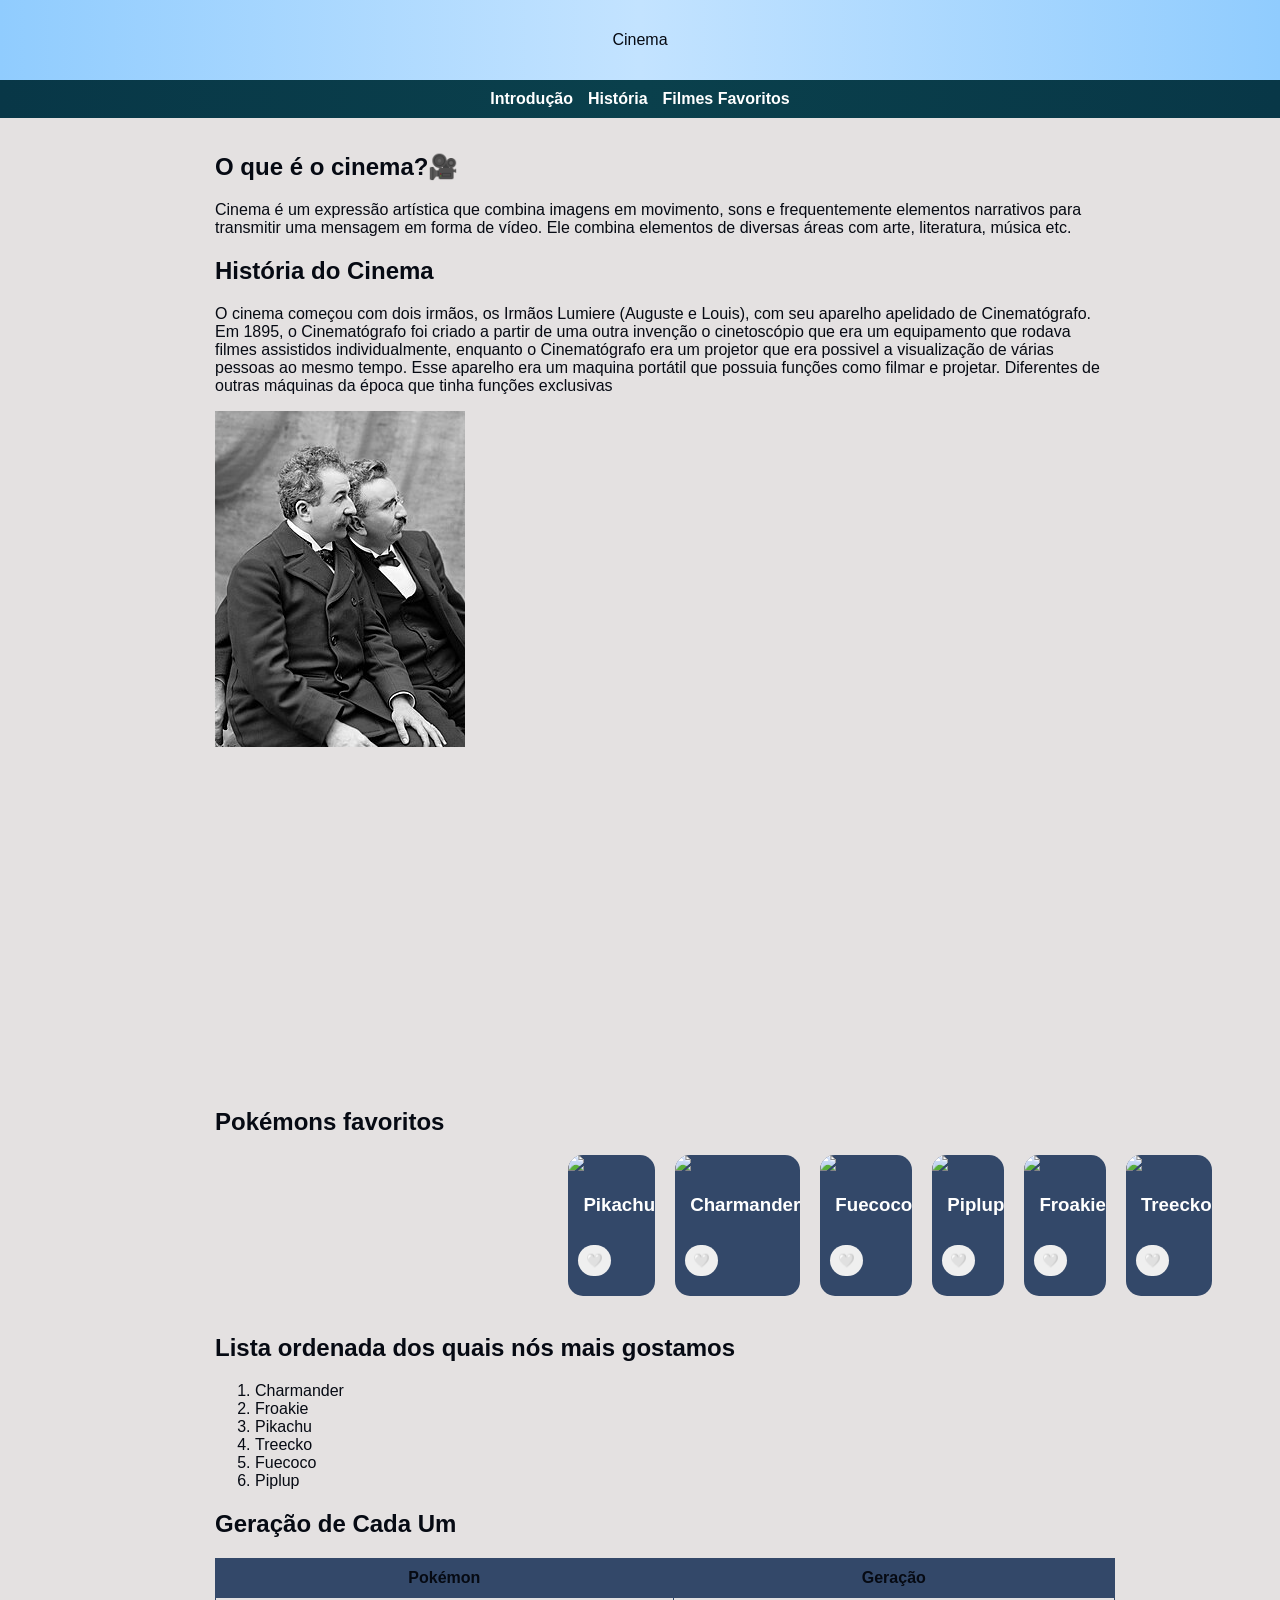
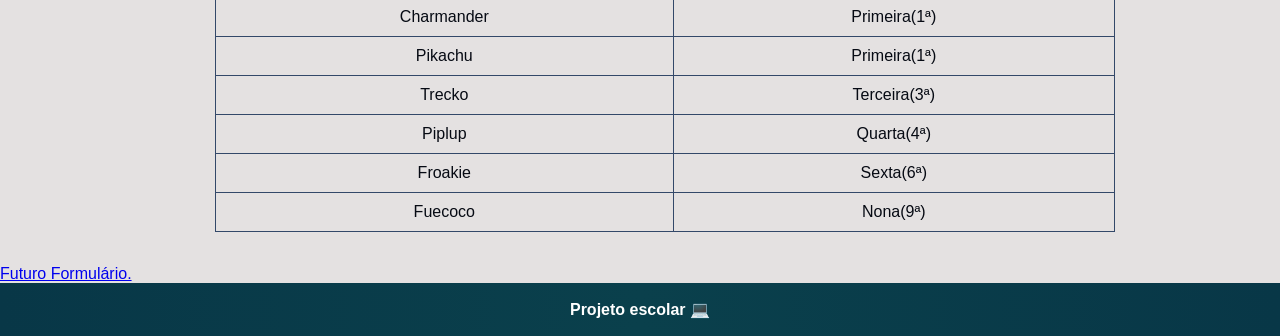
==== public/index.html @ 81cc3785 "a" ====
<!DOCTYPE html>
<html lang="pt-BR">
<head>
<meta charset="UTF-8">
<meta name="viewport" content="width=device-width, initial-scale=1.0">
<title>História do Cinema</title>
<link rel="stylesheet" href="css/estilo.css">
</head>
<body>

<header>
    <p>Cinema</p>
</header>

<nav>
    <a href="#inicio">Introdução</a>
    <a href="#historia">História</a>
    <a href="#filmes favoritos">Filmes Favoritos</a>
</nav>

<main>

<section id="inicio">
    <h2>O que é o cinema?🎥</h2>
    <p>Cinema é um expressão artística que combina imagens em movimento, sons e frequentemente elementos narrativos para transmitir uma mensagem em forma de vídeo. 
        Ele combina elementos de diversas áreas com arte, literatura, música etc.</p>
</section>

<section id="história">
    <h2>História do Cinema</h2>
    <p>O cinema começou com dois irmãos, os Irmãos Lumiere (Auguste e Louis), com seu aparelho apelidado de Cinematógrafo. Em 1895, o Cinematógrafo foi criado a partir de uma outra invenção o cinetoscópio 
        que era um equipamento que rodava filmes assistidos individualmente, enquanto o Cinematógrafo era um projetor que era possivel a visualização de várias pessoas ao mesmo tempo. 
        Esse aparelho era um maquina portátil que possuia funções como filmar e projetar. Diferentes de outras máquinas da época que tinha funções exclusivas
    </p>
    <img src="imagem/IrmãosLumiere.jpg">
</section>

<br>
<iframe width="500" height="315"
    src="https://www.youtube.com/watch?v=WWvCkwfLICk"
    title="Pokérap"
    frameborder="0"
    allowfullscreen>
</iframe>
<br>

<section id="cards">
    <h2>Pokémons favoritos</h2>

    <div class="container">

        <div class="card">
            <img src="Imagem/pikachu.png">
            <h3>Pikachu</h3>
            <button class="like">🤍</button>
        </div>

        <div class="card">
            <img src="Imagem/charmander.png">
            <h3>Charmander</h3>
            <button class="like">🤍</button>
        </div>
        <div class="card">
            <img src="Imagem/Fuecoco2.png">
            <h3>Fuecoco</h3>
            <button class="like">🤍</button>
        </div>
        <div class="card">
            <img src="Imagem/piplup.png">
            <h3>Piplup</h3>
            <button class="like">🤍</button>
        </div>
        <div class="card">
            <img src="Imagem/froakie2.png">
            <h3>Froakie</h3>
            <button class="like">🤍</button>
        </div>
        <div class="card">
            <img src="Imagem/Treecko2.png">
            <h3>Treecko</h3>
            <button class="like">🤍</button>
        </div>

    </div>

</section>
<br>
<section id="lista">
<h2>Lista ordenada dos quais nós mais gostamos</h2>

    <ol>
        <li>Charmander</li>
        <li>Froakie</li>
        <li>Pikachu</li>
        <li>Treecko</li>
        <li>Fuecoco</li>
        <li>Piplup</li>
    </ol>
</section>

<section id="tabela">
    <h2>Geração de Cada Um</h2>

    <table>
        <tr>
            <th>Pokémon</th>
            <th>Geração</th>
        </tr>
        <tr>
            <td>Charmander</td>
            <td>Primeira(1ª)</td>
        </tr>
        <tr>
            <td>Pikachu</td>
            <td>Primeira(1ª)</td>
        </tr>
        <tr>
            <td>Trecko</td>
            <td>Terceira(3ª)</td>
        </tr>
        <tr>
            <td>Piplup</td>
            <td>Quarta(4ª)</td>
        </tr>
        <tr>
            <td>Froakie</td>
            <td>Sexta(6ª)</td>
        </tr>
        <tr>
            <td>Fuecoco</td>
            <td>Nona(9ª)</td>
        </tr>
    </table>
</section>

</main>
<br>

<a href="futuro formulário"> Futuro Formulário. </a>


<footer>
    <p>Projeto escolar 💻</p>
</footer>

<script>
// 🌙 Dark mode automático por horário
const hour = new Date().getHours();

if (hour >= 10 || hour < 6) {
    document.body.classList.add("dark");
}

// ❤️ Botão de like
document.querySelectorAll(".like").forEach(btn => {
    btn.addEventListener("click", () => {
        btn.classList.toggle("active");
        btn.innerText = btn.classList.contains("active") ? "❤️" : "🤍";
    });
});
</script>

</body>
</html>
---- public/css/estilo.css ----
body {
    font-family: 'Arial', sans-serif;
    margin: 0;
    background-color: #e4e1e1;
    color: #060a13;
}

/* 🌙 modo escuro */
body.dark {
    background-color: rgb(11, 13, 24);
    color: #f1f5f9;
}

/* Header */
header {
    background: linear-gradient(90deg, #90ccfe, #c3e3ff, #90ccfe);
    text-align: center;
    padding: 15px;
}

/* Footer */
footer {
    background: linear-gradient(90deg, #083747, #0a404c, #083747);
    text-align: center;
    padding: 1px;
    color: white;
    text-decoration: none;
    font-weight: bold;
}

/* Menu */
nav {
    background: linear-gradient(90deg, #083747, #0a404c, #083747);
    display: flex;
    justify-content: center;
    gap: 15px;
    padding: 10px;
}

nav a {
    color: white;
    text-decoration: none;
    font-weight: bold;
}

nav a:hover {
    color: #38bdf8; /* efeito ao passar o mouse */
}

/* Conteúdo */
main {
    padding: 15px;
}

/* Cards */
.container {
    display: flex;
    flex-direction: column; /* celular primeiro */
    gap: 20px;
    width: 150%;
}

.card {
    background-color: #334869;
    color: white;
    border-radius: 15px;
    overflow: hidden;
    padding-bottom: 10px;
}

h3 {
    margin-left: 15px;
}

.card img {
    width: 100%;
}

.like {
    margin: 10px;
    padding: 8px;
    border: none;
    border-radius: 20px;
    cursor: pointer;
}

/* lista */
ol {
    margin-top: 10px;
}

/* vídeo */
iframe {
    width: 100%;
    max-width: 600px;
    border-radius: 10px;
}

/* Tabela */
table {
    width: 100%;
    border-collapse: collapse;
    margin-top: 10px;
}

th, td {
    border: 1px solid #334869;
    padding: 10px;
    text-align: center;
}

th {
    background-color: #334869;
}

/* 📱 TABLET */
@media (min-width: 768px) {
    .container {
        flex-direction: row;
        justify-content: center;
    }
}

/* 💻 DESKTOP */
@media (min-width: 1024px) {
    main {
        max-width: 900px;
        margin: auto;
        margin-left: 200px;
    }
}
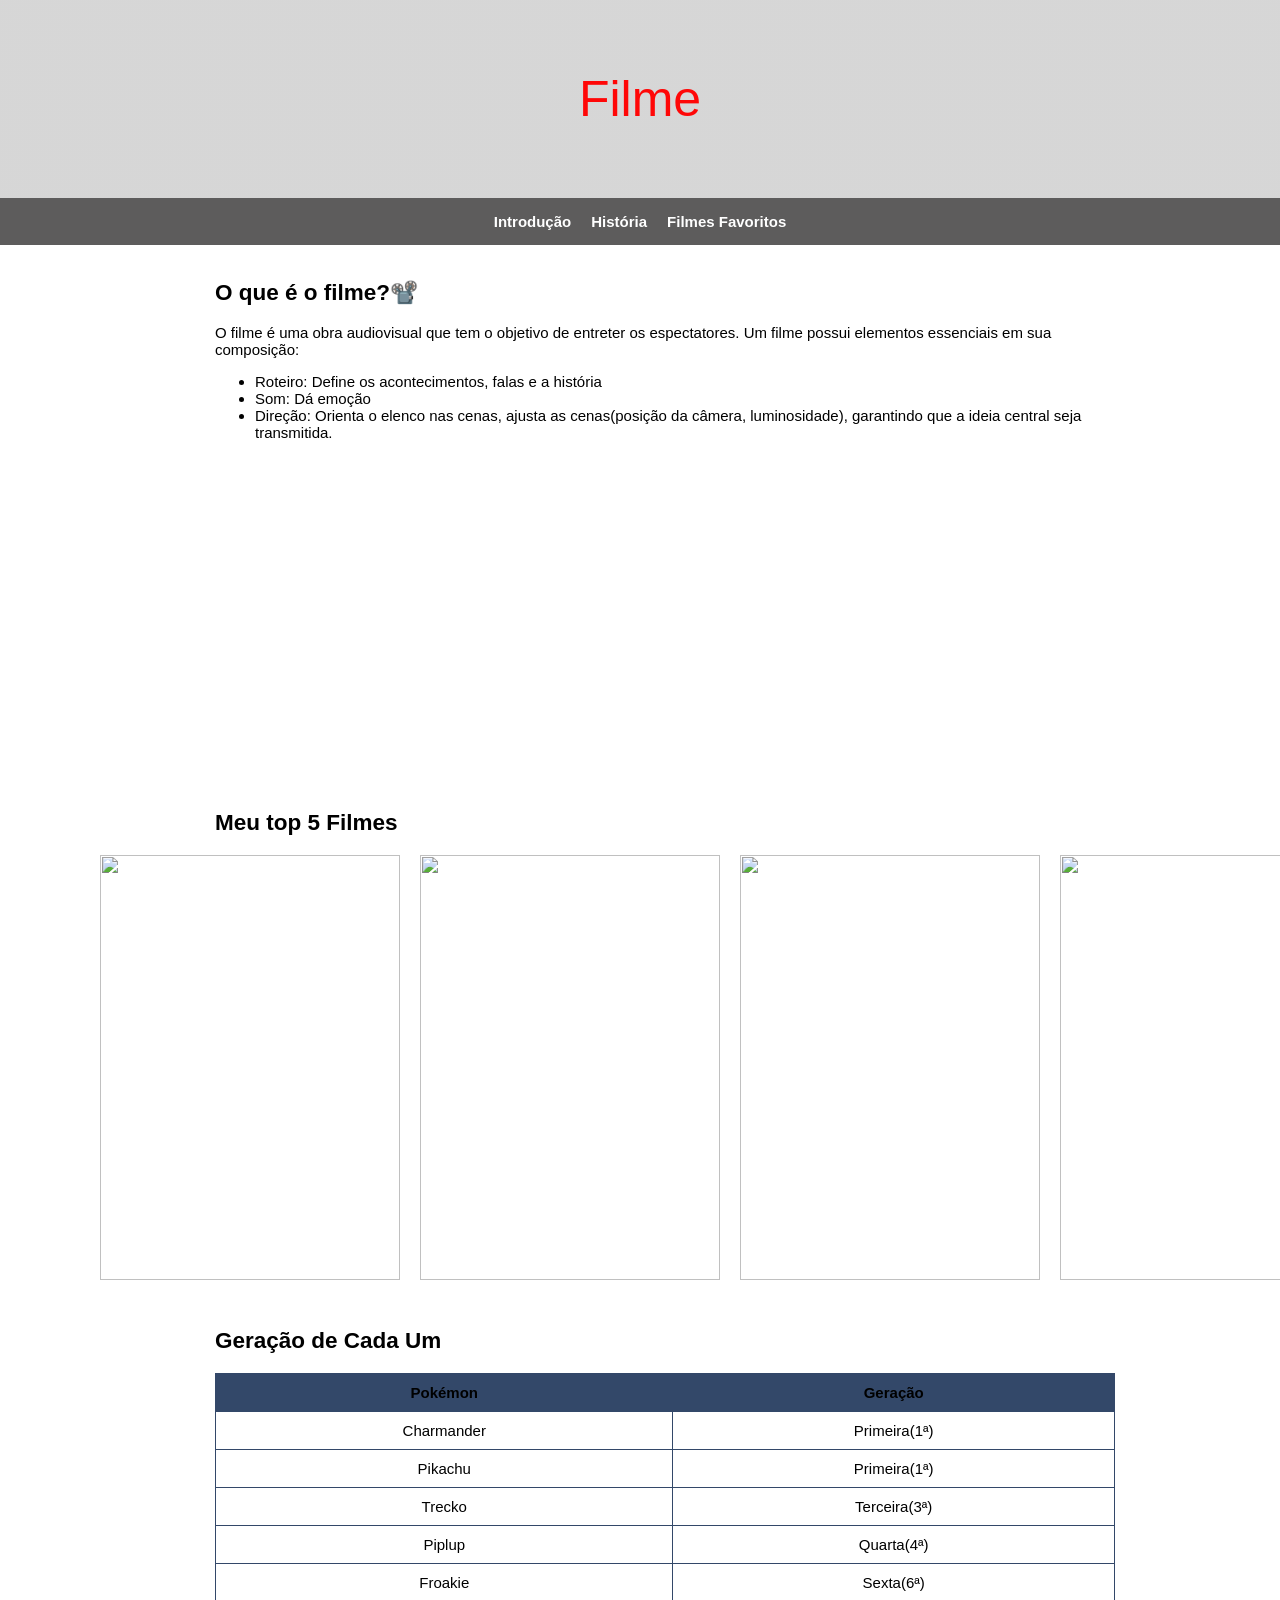
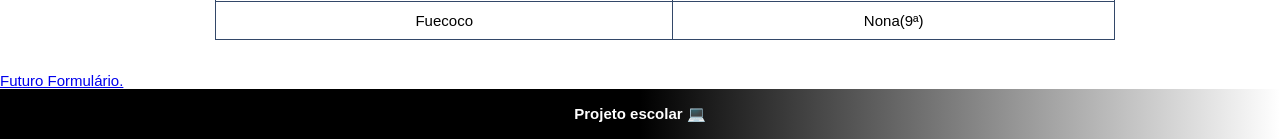
==== commit 4c307826: "projeto novo" ====
--- a/public/index.html
+++ b/public/index.html
@@ -3,13 +3,13 @@
 <head>
 <meta charset="UTF-8">
 <meta name="viewport" content="width=device-width, initial-scale=1.0">
-<title>História do Cinema</title>
+<title>Filme</title>
 <link rel="stylesheet" href="css/estilo.css">
 </head>
 <body>
 
 <header>
-    <p>Cinema</p>
+    <p>Filme</p>
 </header>
 
 <nav>
@@ -21,19 +21,18 @@
 <main>
 
 <section id="inicio">
-    <h2>O que é o cinema?🎥</h2>
-    <p>Cinema é um expressão artística que combina imagens em movimento, sons e frequentemente elementos narrativos para transmitir uma mensagem em forma de vídeo. 
-        Ele combina elementos de diversas áreas com arte, literatura, música etc.</p>
+    <h2>O que é o filme?📽️</h2>
+    <p>O filme é uma obra audiovisual que tem o objetivo de entreter os espectatores. Um filme possui elementos essenciais em sua composição:
+    </p>
+    <ul>
+        <li>Roteiro: Define os acontecimentos, falas e a história</li>
+        <li>Som: Dá emoção</li>
+        <li>Direção: Orienta o elenco nas cenas, ajusta as cenas(posição da câmera, luminosidade), garantindo que a ideia central seja transmitida.</li>
+    </ul>
 </section>
 
-<section id="história">
-    <h2>História do Cinema</h2>
-    <p>O cinema começou com dois irmãos, os Irmãos Lumiere (Auguste e Louis), com seu aparelho apelidado de Cinematógrafo. Em 1895, o Cinematógrafo foi criado a partir de uma outra invenção o cinetoscópio 
-        que era um equipamento que rodava filmes assistidos individualmente, enquanto o Cinematógrafo era um projetor que era possivel a visualização de várias pessoas ao mesmo tempo. 
-        Esse aparelho era um maquina portátil que possuia funções como filmar e projetar. Diferentes de outras máquinas da época que tinha funções exclusivas
-    </p>
-    <img src="imagem/IrmãosLumiere.jpg">
-</section>
+
+
 
 <br>
 <iframe width="500" height="315"
@@ -44,59 +43,38 @@
 </iframe>
 <br>
 
-<section id="cards">
-    <h2>Pokémons favoritos</h2>
+<section id="filmes favoritos">
+    <h2>Meu top 5 Filmes</h2>
 
     <div class="container">
 
         <div class="card">
-            <img src="Imagem/pikachu.png">
-            <h3>Pikachu</h3>
-            <button class="like">🤍</button>
+            <img src="Imagem/f1.jpg">
         </div>
 
         <div class="card">
-            <img src="Imagem/charmander.png">
-            <h3>Charmander</h3>
-            <button class="like">🤍</button>
+            <img src="Imagem/spider.png">
         </div>
+
         <div class="card">
-            <img src="Imagem/Fuecoco2.png">
-            <h3>Fuecoco</h3>
-            <button class="like">🤍</button>
+            <img src="Imagem/ult.jpg">
         </div>
+
         <div class="card">
-            <img src="Imagem/piplup.png">
-            <h3>Piplup</h3>
-            <button class="like">🤍</button>
+            <img src="Imagem/iron3.jpg">
         </div>
+
         <div class="card">
-            <img src="Imagem/froakie2.png">
-            <h3>Froakie</h3>
-            <button class="like">🤍</button>
-        </div>
-        <div class="card">
-            <img src="Imagem/Treecko2.png">
-            <h3>Treecko</h3>
-            <button class="like">🤍</button>
+            <img src="Imagem/inf.jpg">
         </div>
 
     </div>
 
+
+
 </section>
 <br>
-<section id="lista">
-<h2>Lista ordenada dos quais nós mais gostamos</h2>
 
-    <ol>
-        <li>Charmander</li>
-        <li>Froakie</li>
-        <li>Pikachu</li>
-        <li>Treecko</li>
-        <li>Fuecoco</li>
-        <li>Piplup</li>
-    </ol>
-</section>
 
 <section id="tabela">
     <h2>Geração de Cada Um</h2>
@@ -143,22 +121,6 @@
     <p>Projeto escolar 💻</p>
 </footer>
 
-<script>
-// 🌙 Dark mode automático por horário
-const hour = new Date().getHours();
-
-if (hour >= 10 || hour < 6) {
-    document.body.classList.add("dark");
-}
-
-// ❤️ Botão de like
-document.querySelectorAll(".like").forEach(btn => {
-    btn.addEventListener("click", () => {
-        btn.classList.toggle("active");
-        btn.innerText = btn.classList.contains("active") ? "❤️" : "🤍";
-    });
-});
-</script>
 
 </body>
 </html>
--- a/public/css/estilo.css
+++ b/public/css/estilo.css
@@ -1,26 +1,46 @@
 body {
     font-family: 'Arial', sans-serif;
     margin: 0;
-    background-color: #e4e1e1;
-    color: #060a13;
-}
-
-/* 🌙 modo escuro */
-body.dark {
-    background-color: rgb(11, 13, 24);
-    color: #f1f5f9;
+    background-color: #ffffff;
+    color: #000000;
+    font-size: 15px;
 }
 
 /* Header */
 header {
-    background: linear-gradient(90deg, #90ccfe, #c3e3ff, #90ccfe);
+    background: linear-gradient(90deg, #5252523c, #5252523c, #5252523c);
     text-align: center;
-    padding: 15px;
+    font-size: 50px;
+    padding: 20px;
+    color: #ff0707; 
+    font-weight: 200px
+}
+
+#c { 
+    display: flex;
+
+}
+
+.c img:hover{
+    transform: scale(1.05)
+}
+
+
+#d {
+    max-width: 300px;
+}
+
+.card img:hover{
+    transform: scale(1.05)
+}
+
+img {
+    transition: transform 0.3s ease;
 }
 
 /* Footer */
 footer {
-    background: linear-gradient(90deg, #083747, #0a404c, #083747);
+    background: linear-gradient(90deg, #000000, #000000, #ffffff);
     text-align: center;
     padding: 1px;
     color: white;
@@ -30,11 +50,11 @@
 
 /* Menu */
 nav {
-    background: linear-gradient(90deg, #083747, #0a404c, #083747);
+    background: linear-gradient(90deg, #5d5c5c, #5d5c5c, #5d5c5c);
     display: flex;
     justify-content: center;
-    gap: 15px;
-    padding: 10px;
+    gap: 20px;
+    padding: 15px;
 }
 
 nav a {
@@ -44,7 +64,8 @@
 }
 
 nav a:hover {
-    color: #38bdf8; /* efeito ao passar o mouse */
+    color: lightgray; /* efeito ao passar o mouse */
+    
 }
 
 /* Conteúdo */
@@ -60,11 +81,12 @@
     width: 150%;
 }
 
+
+
 .card {
-    background-color: #334869;
+    background-color: #ffffff;
     color: white;
     border-radius: 15px;
-    overflow: hidden;
     padding-bottom: 10px;
 }
 
@@ -73,21 +95,10 @@
 }
 
 .card img {
-    width: 100%;
+    width: 300px;
+    height: 425px;
 }
 
-.like {
-    margin: 10px;
-    padding: 8px;
-    border: none;
-    border-radius: 20px;
-    cursor: pointer;
-}
-
-/* lista */
-ol {
-    margin-top: 10px;
-}
 
 /* vídeo */
 iframe {
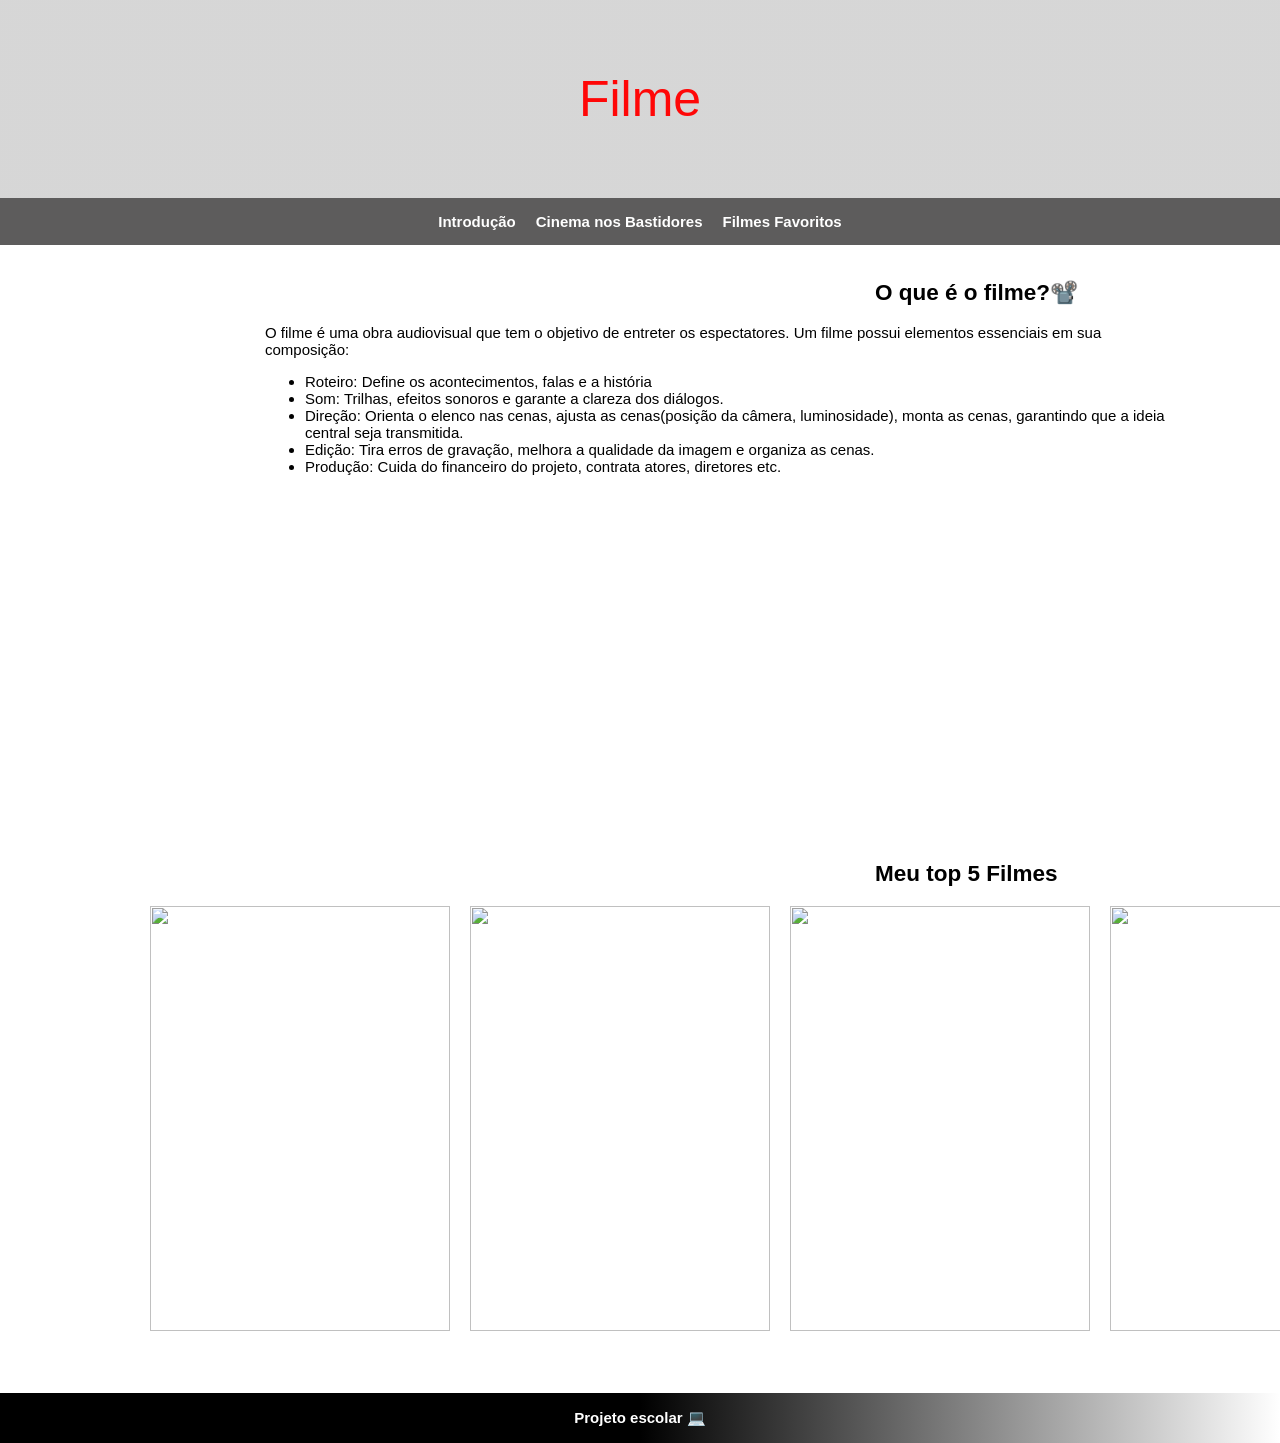
==== commit 32429c10: "a" ====
--- a/public/index.html
+++ b/public/index.html
@@ -14,7 +14,7 @@
 
 <nav>
     <a href="#inicio">Introdução</a>
-    <a href="#historia">História</a>
+    <a href="#funciona">Cinema nos Bastidores</a>
     <a href="#filmes favoritos">Filmes Favoritos</a>
 </nav>
 
@@ -26,21 +26,24 @@
     </p>
     <ul>
         <li>Roteiro: Define os acontecimentos, falas e a história</li>
-        <li>Som: Dá emoção</li>
-        <li>Direção: Orienta o elenco nas cenas, ajusta as cenas(posição da câmera, luminosidade), garantindo que a ideia central seja transmitida.</li>
+        <li>Som: Trilhas, efeitos sonoros e garante a clareza dos diálogos. </li>
+        <li>Direção: Orienta o elenco nas cenas, ajusta as cenas(posição da câmera, luminosidade), monta as cenas, garantindo que a ideia central seja transmitida.</li>
+        <li>Edição: Tira erros de gravação, melhora a qualidade da imagem e organiza as cenas.</li>
+        <li>Produção: Cuida do financeiro do projeto, contrata atores, diretores etc.</li>
     </ul>
 </section>
 
 
 
-
 <br>
-<iframe width="500" height="315"
-    src="https://www.youtube.com/watch?v=WWvCkwfLICk"
-    title="Pokérap"
-    frameborder="0"
-    allowfullscreen>
-</iframe>
+<section id="funciona">
+    <iframe width="500" height="315"
+        src="https://www.youtube.com/watch?v=e2SvSsizy1Y"
+        title="Como funciona o cinema nos bastidores?"
+        frameborder="0"
+        allowfullscreen>
+    </iframe>
+</section>
 <br>
 
 <section id="filmes favoritos">
@@ -77,50 +80,16 @@
 
 
 <section id="tabela">
-    <h2>Geração de Cada Um</h2>
 
-    <table>
-        <tr>
-            <th>Pokémon</th>
-            <th>Geração</th>
-        </tr>
-        <tr>
-            <td>Charmander</td>
-            <td>Primeira(1ª)</td>
-        </tr>
-        <tr>
-            <td>Pikachu</td>
-            <td>Primeira(1ª)</td>
-        </tr>
-        <tr>
-            <td>Trecko</td>
-            <td>Terceira(3ª)</td>
-        </tr>
-        <tr>
-            <td>Piplup</td>
-            <td>Quarta(4ª)</td>
-        </tr>
-        <tr>
-            <td>Froakie</td>
-            <td>Sexta(6ª)</td>
-        </tr>
-        <tr>
-            <td>Fuecoco</td>
-            <td>Nona(9ª)</td>
-        </tr>
     </table>
 </section>
 
 </main>
 <br>
 
-<a href="futuro formulário"> Futuro Formulário. </a>
-
 
 <footer>
     <p>Projeto escolar 💻</p>
 </footer>
-
-
 </body>
 </html>
--- a/public/css/estilo.css
+++ b/public/css/estilo.css
@@ -6,7 +6,6 @@
     font-size: 15px;
 }
 
-/* Header */
 header {
     background: linear-gradient(90deg, #5252523c, #5252523c, #5252523c);
     text-align: center;
@@ -25,6 +24,9 @@
     transform: scale(1.05)
 }
 
+h2 {
+    margin-left: 610px;
+}
 
 #d {
     max-width: 300px;
@@ -38,7 +40,6 @@
     transition: transform 0.3s ease;
 }
 
-/* Footer */
 footer {
     background: linear-gradient(90deg, #000000, #000000, #ffffff);
     text-align: center;
@@ -48,7 +49,6 @@
     font-weight: bold;
 }
 
-/* Menu */
 nav {
     background: linear-gradient(90deg, #5d5c5c, #5d5c5c, #5d5c5c);
     display: flex;
@@ -64,24 +64,20 @@
 }
 
 nav a:hover {
-    color: lightgray; /* efeito ao passar o mouse */
+    color: lightgray; 
     
 }
 
-/* Conteúdo */
 main {
     padding: 15px;
 }
 
-/* Cards */
 .container {
     display: flex;
-    flex-direction: column; /* celular primeiro */
+    flex-direction: column; 
     gap: 20px;
     width: 150%;
 }
-
-
 
 .card {
     background-color: #ffffff;
@@ -99,15 +95,12 @@
     height: 425px;
 }
 
-
-/* vídeo */
 iframe {
     width: 100%;
     max-width: 600px;
     border-radius: 10px;
 }
 
-/* Tabela */
 table {
     width: 100%;
     border-collapse: collapse;
@@ -124,7 +117,6 @@
     background-color: #334869;
 }
 
-/* 📱 TABLET */
 @media (min-width: 768px) {
     .container {
         flex-direction: row;
@@ -132,11 +124,10 @@
     }
 }
 
-/* 💻 DESKTOP */
 @media (min-width: 1024px) {
     main {
         max-width: 900px;
         margin: auto;
-        margin-left: 200px;
+        margin-left: 250px;
     }
 }
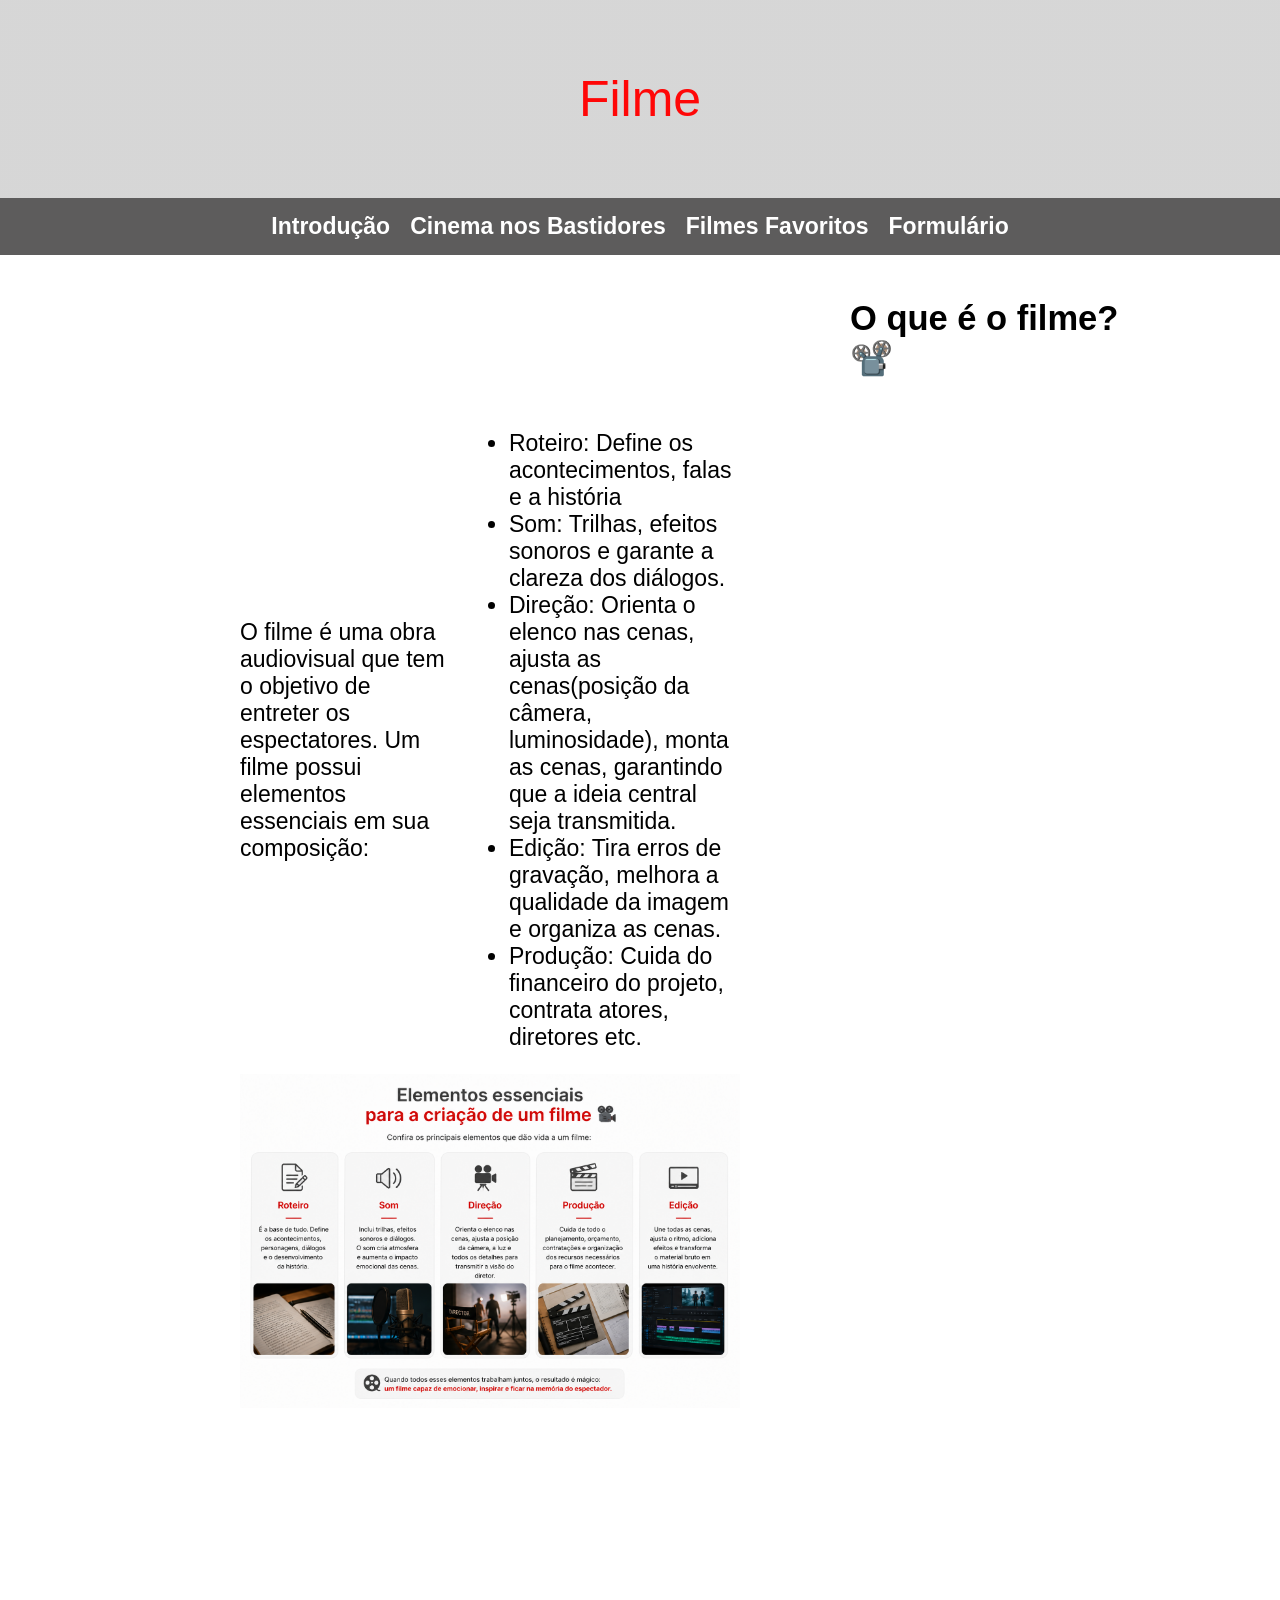
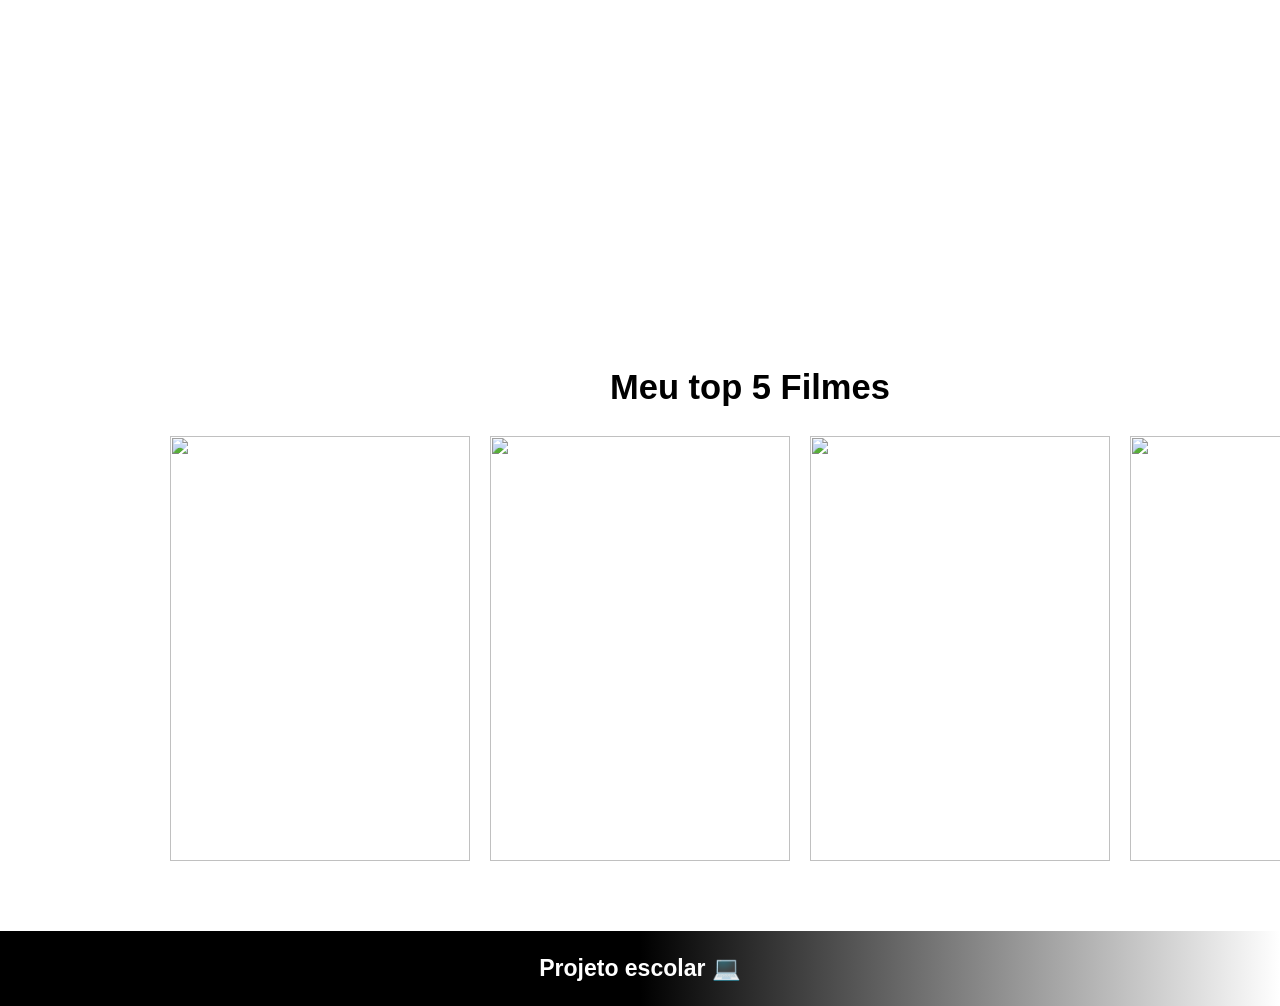
==== commit f58e4f38: "chore" ====
--- a/public/index.html
+++ b/public/index.html
@@ -16,24 +16,35 @@
     <a href="#inicio">Introdução</a>
     <a href="#funciona">Cinema nos Bastidores</a>
     <a href="#filmes favoritos">Filmes Favoritos</a>
+    <a href="Formulário">Formulário</a>
 </nav>
 
-<main>
+<main class="h">
 
 <section id="inicio">
     <h2>O que é o filme?📽️</h2>
-    <p>O filme é uma obra audiovisual que tem o objetivo de entreter os espectatores. Um filme possui elementos essenciais em sua composição:
-    </p>
-    <ul>
-        <li>Roteiro: Define os acontecimentos, falas e a história</li>
-        <li>Som: Trilhas, efeitos sonoros e garante a clareza dos diálogos. </li>
-        <li>Direção: Orienta o elenco nas cenas, ajusta as cenas(posição da câmera, luminosidade), monta as cenas, garantindo que a ideia central seja transmitida.</li>
-        <li>Edição: Tira erros de gravação, melhora a qualidade da imagem e organiza as cenas.</li>
-        <li>Produção: Cuida do financeiro do projeto, contrata atores, diretores etc.</li>
-    </ul>
+    <div class="row">
+        <div class="column">
+            <div style="display: flex; gap: 20px; align-items: center;">
+            <p>O filme é uma obra audiovisual que tem o objetivo de entreter os espectatores. Um filme possui elementos essenciais em sua composição:
+            </p>
+            <ul>
+                <li>Roteiro: Define os acontecimentos, falas e a história</li>
+                <li>Som: Trilhas, efeitos sonoros e garante a clareza dos diálogos. </li>
+                <li>Direção: Orienta o elenco nas cenas, ajusta as cenas(posição da câmera, luminosidade), monta as cenas, garantindo que a ideia central seja transmitida.</li>
+                <li>Edição: Tira erros de gravação, melhora a qualidade da imagem e organiza as cenas.</li>
+                <li>Produção: Cuida do financeiro do projeto, contrata atores, diretores etc.</li>
+            </ul>
+            
+        </div>
+        <div id="elem">
+            <img src="imagem/elementos2.png">
+            </div>
+        </div>
+    </div>
 </section>
 
-
+</main>
 
 <br>
 <section id="funciona">
@@ -73,8 +84,6 @@
 
     </div>
 
-
-
 </section>
 <br>
 
@@ -87,7 +96,6 @@
 </main>
 <br>
 
-
 <footer>
     <p>Projeto escolar 💻</p>
 </footer>
--- a/public/css/estilo.css
+++ b/public/css/estilo.css
@@ -3,8 +3,38 @@
     margin: 0;
     background-color: #ffffff;
     color: #000000;
-    font-size: 15px;
+    font-size: 23px;
 }
+
+.h {
+    
+}
+
+#elem {
+    width: 800px;
+    height: 475px;
+}
+
+#elem img {
+    width: 100%;
+    max-width: 500px;
+    height: auto;
+    flex; gap: 20px; align-items: center;
+}
+
+.row {
+    display: flex;
+    align-items: center;
+    justify-content: space-between;
+    gap: 40px;
+}
+
+
+.column {
+    max-width: 500px;
+    flex: 1;
+}
+
 
 header {
     background: linear-gradient(90deg, #5252523c, #5252523c, #5252523c);
@@ -29,7 +59,7 @@
 }
 
 #d {
-    max-width: 300px;
+    max-width: 200px;
 }
 
 .card img:hover{
@@ -128,6 +158,6 @@
     main {
         max-width: 900px;
         margin: auto;
-        margin-left: 250px;
+        margin-left: 225px;
     }
-}
+}
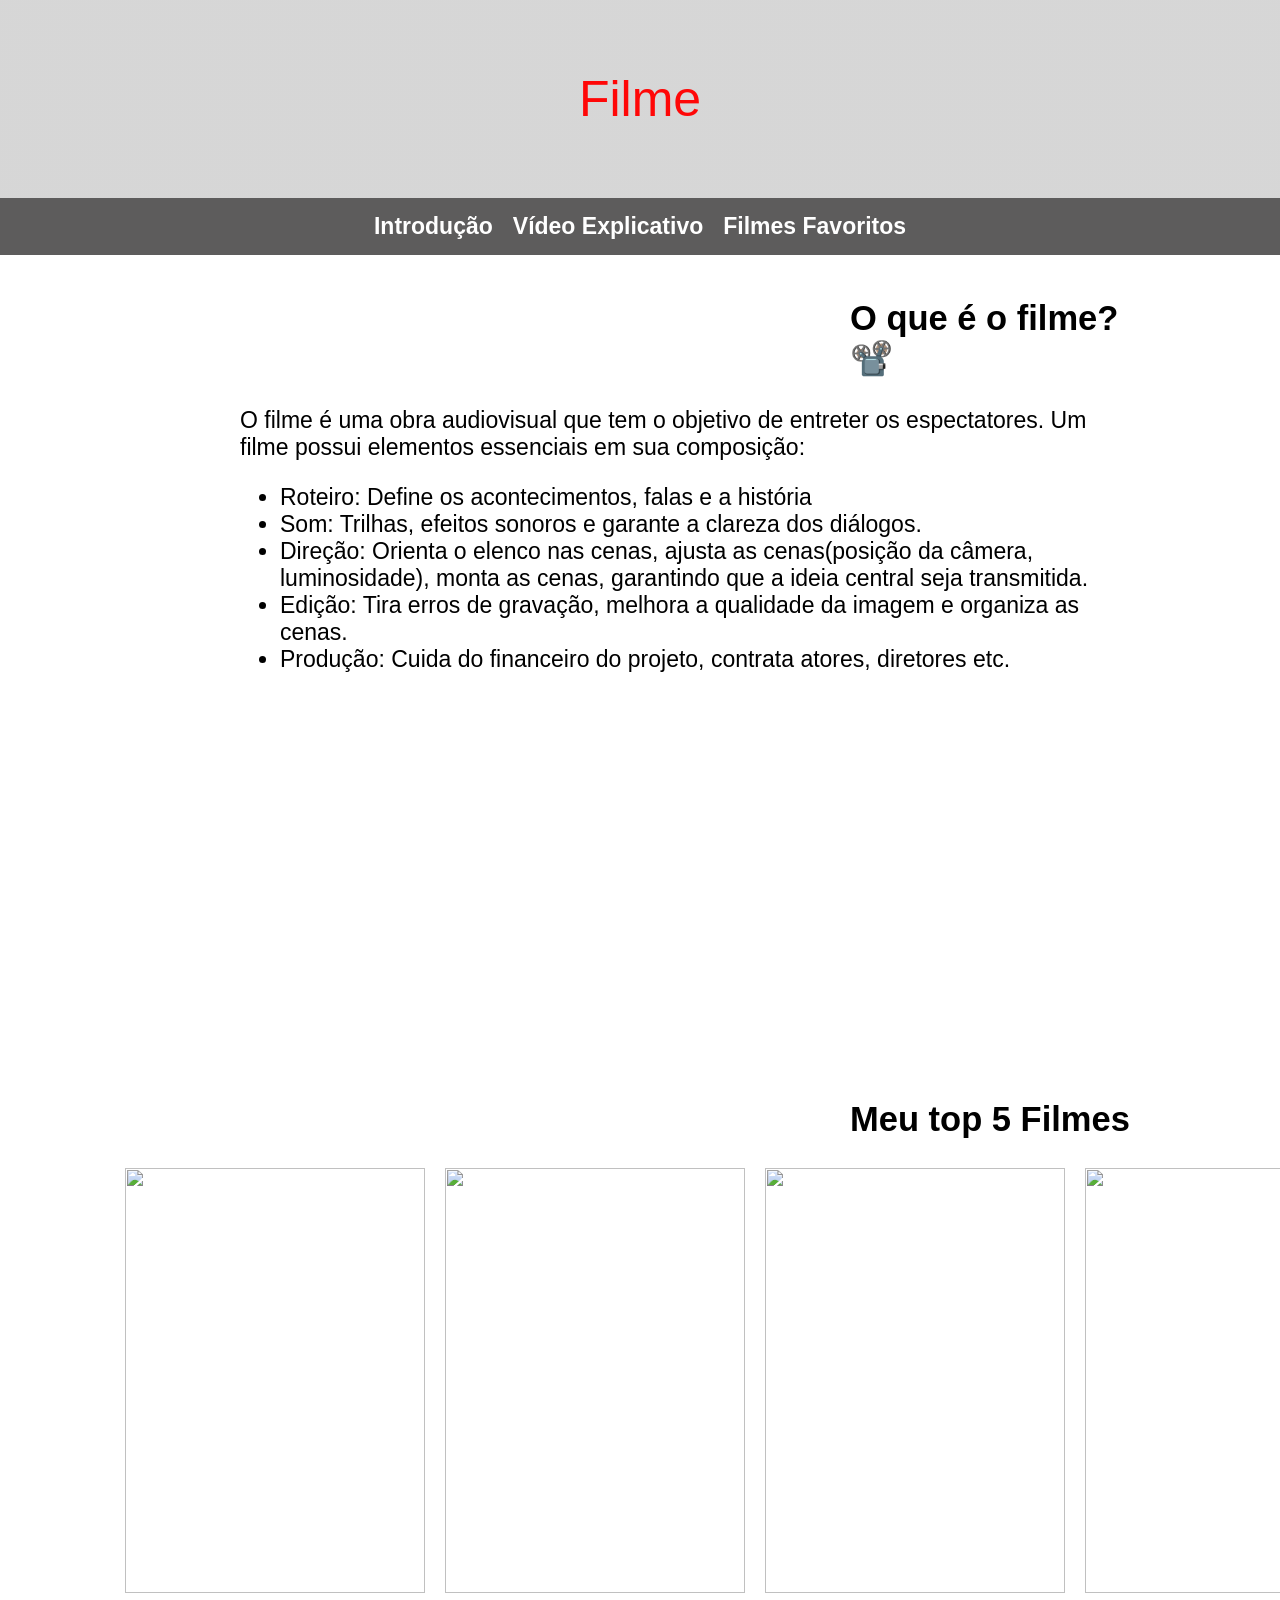
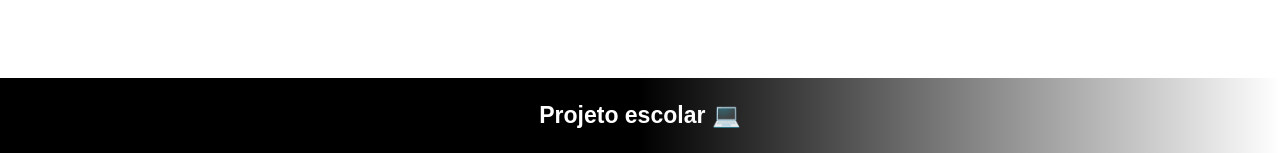
==== commit 808d1dcb: "a" ====
--- a/public/index.html
+++ b/public/index.html
@@ -14,43 +14,32 @@
 
 <nav>
     <a href="#inicio">Introdução</a>
-    <a href="#funciona">Cinema nos Bastidores</a>
+    <a href="#funciona">Vídeo Explicativo</a>
     <a href="#filmes favoritos">Filmes Favoritos</a>
-    <a href="Formulário">Formulário</a>
 </nav>
 
-<main class="h">
+<main>
 
 <section id="inicio">
     <h2>O que é o filme?📽️</h2>
-    <div class="row">
-        <div class="column">
-            <div style="display: flex; gap: 20px; align-items: center;">
-            <p>O filme é uma obra audiovisual que tem o objetivo de entreter os espectatores. Um filme possui elementos essenciais em sua composição:
-            </p>
-            <ul>
-                <li>Roteiro: Define os acontecimentos, falas e a história</li>
-                <li>Som: Trilhas, efeitos sonoros e garante a clareza dos diálogos. </li>
-                <li>Direção: Orienta o elenco nas cenas, ajusta as cenas(posição da câmera, luminosidade), monta as cenas, garantindo que a ideia central seja transmitida.</li>
-                <li>Edição: Tira erros de gravação, melhora a qualidade da imagem e organiza as cenas.</li>
-                <li>Produção: Cuida do financeiro do projeto, contrata atores, diretores etc.</li>
-            </ul>
-            
-        </div>
-        <div id="elem">
-            <img src="imagem/elementos2.png">
-            </div>
-        </div>
-    </div>
+    <p>O filme é uma obra audiovisual que tem o objetivo de entreter os espectatores. Um filme possui elementos essenciais em sua composição:
+    </p>
+    <ul>
+        <li>Roteiro: Define os acontecimentos, falas e a história</li>
+        <li>Som: Trilhas, efeitos sonoros e garante a clareza dos diálogos. </li>
+        <li>Direção: Orienta o elenco nas cenas, ajusta as cenas(posição da câmera, luminosidade), monta as cenas, garantindo que a ideia central seja transmitida.</li>
+        <li>Edição: Tira erros de gravação, melhora a qualidade da imagem e organiza as cenas.</li>
+        <li>Produção: Cuida do financeiro do projeto, contrata atores, diretores etc.</li>
+    </ul>
 </section>
 
-</main>
+
 
 <br>
 <section id="funciona">
     <iframe width="500" height="315"
-        src="https://www.youtube.com/watch?v=e2SvSsizy1Y"
-        title="Como funciona o cinema nos bastidores?"
+        src="https://www.youtube.com/embed/watch?v=e2SvSsizy1Y"
+        title="Vídeo Explicativo"
         frameborder="0"
         allowfullscreen>
     </iframe>
@@ -84,6 +73,8 @@
 
     </div>
 
+
+
 </section>
 <br>
 
@@ -96,6 +87,7 @@
 </main>
 <br>
 
+
 <footer>
     <p>Projeto escolar 💻</p>
 </footer>
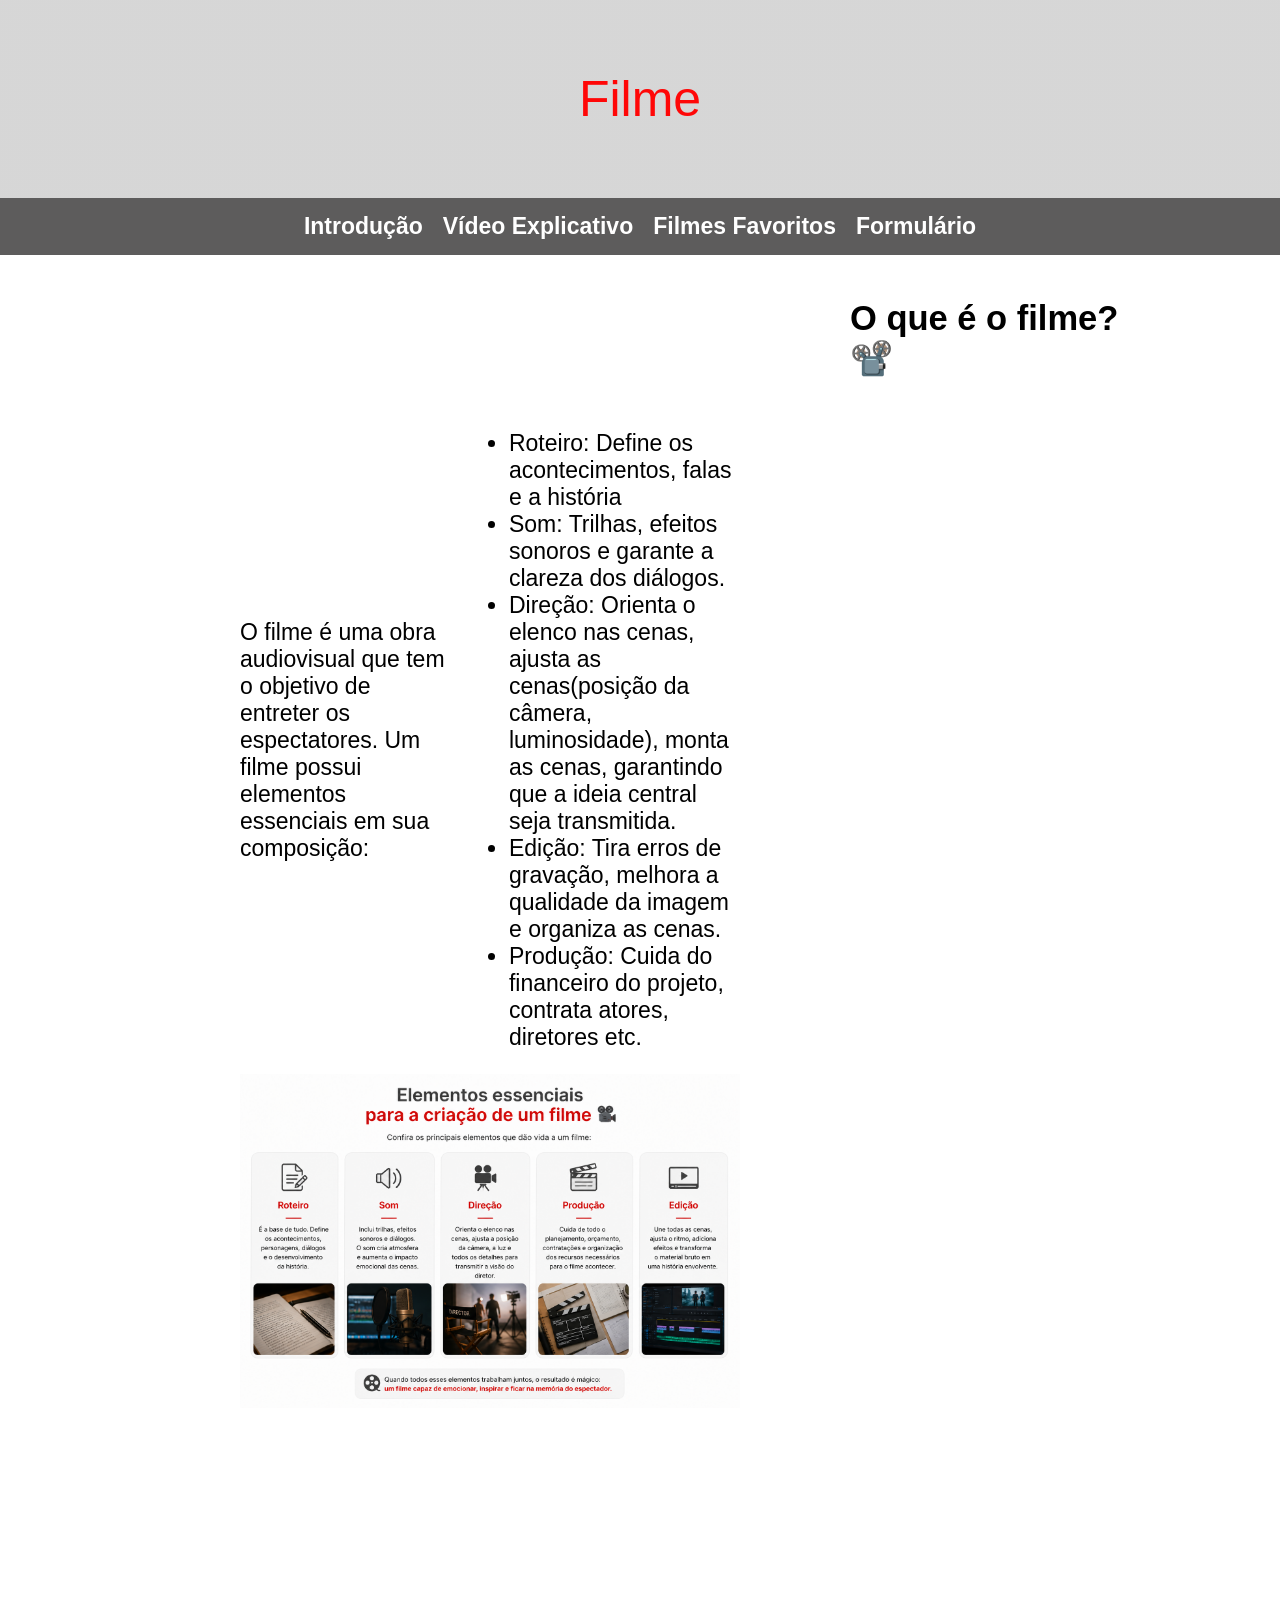
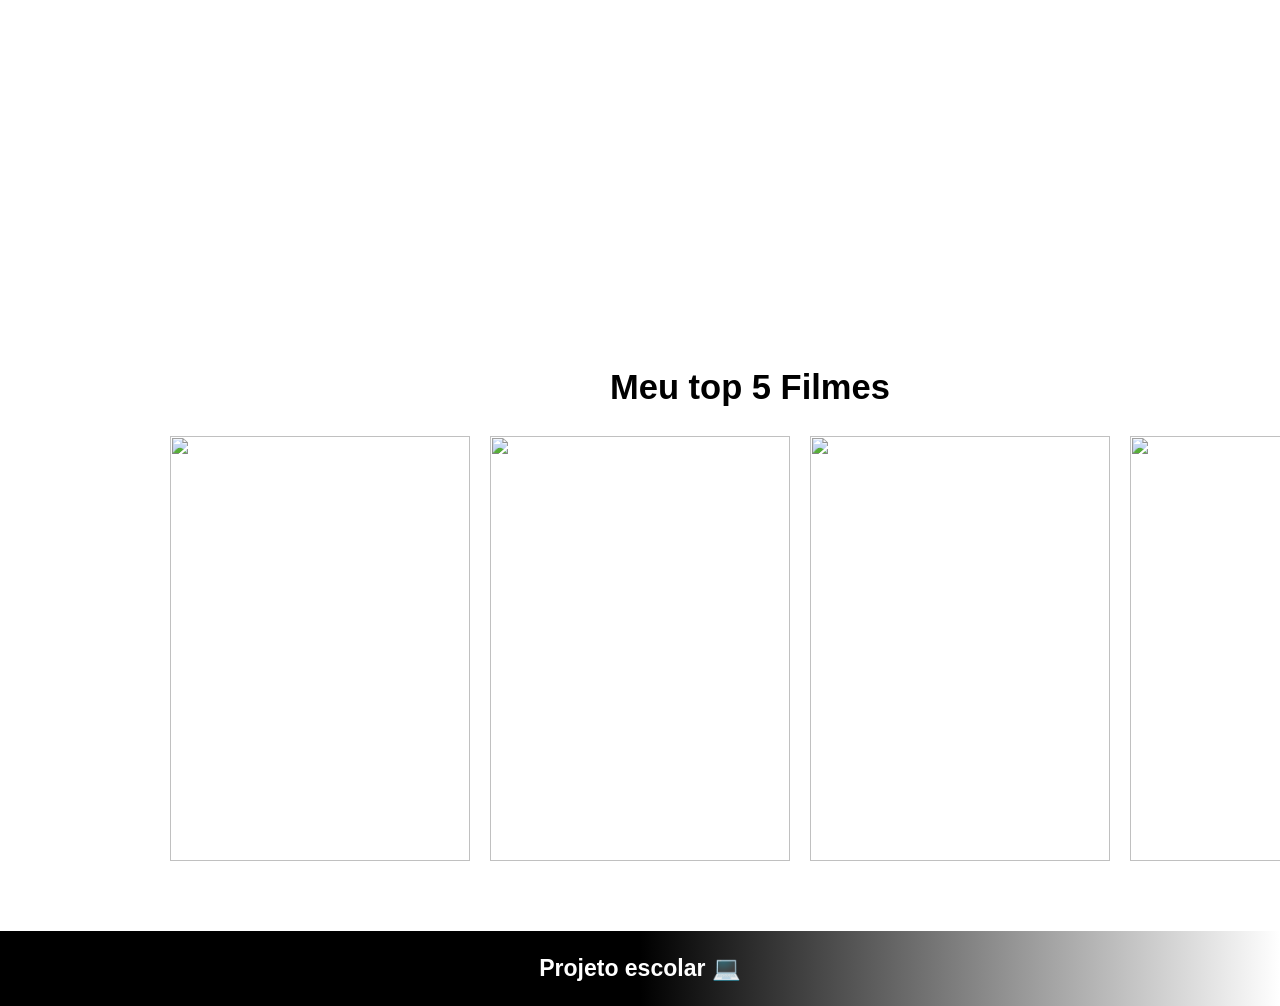
==== commit 573b4ac9: "Merge branch 'main' of https://github.com/MarceloGeschwind/Cinema" ====
--- a/public/index.html
+++ b/public/index.html
@@ -16,24 +16,35 @@
     <a href="#inicio">Introdução</a>
     <a href="#funciona">Vídeo Explicativo</a>
     <a href="#filmes favoritos">Filmes Favoritos</a>
+    <a href="Formulário">Formulário</a>
 </nav>
 
-<main>
+<main class="h">
 
 <section id="inicio">
     <h2>O que é o filme?📽️</h2>
-    <p>O filme é uma obra audiovisual que tem o objetivo de entreter os espectatores. Um filme possui elementos essenciais em sua composição:
-    </p>
-    <ul>
-        <li>Roteiro: Define os acontecimentos, falas e a história</li>
-        <li>Som: Trilhas, efeitos sonoros e garante a clareza dos diálogos. </li>
-        <li>Direção: Orienta o elenco nas cenas, ajusta as cenas(posição da câmera, luminosidade), monta as cenas, garantindo que a ideia central seja transmitida.</li>
-        <li>Edição: Tira erros de gravação, melhora a qualidade da imagem e organiza as cenas.</li>
-        <li>Produção: Cuida do financeiro do projeto, contrata atores, diretores etc.</li>
-    </ul>
+    <div class="row">
+        <div class="column">
+            <div style="display: flex; gap: 20px; align-items: center;">
+            <p>O filme é uma obra audiovisual que tem o objetivo de entreter os espectatores. Um filme possui elementos essenciais em sua composição:
+            </p>
+            <ul>
+                <li>Roteiro: Define os acontecimentos, falas e a história</li>
+                <li>Som: Trilhas, efeitos sonoros e garante a clareza dos diálogos. </li>
+                <li>Direção: Orienta o elenco nas cenas, ajusta as cenas(posição da câmera, luminosidade), monta as cenas, garantindo que a ideia central seja transmitida.</li>
+                <li>Edição: Tira erros de gravação, melhora a qualidade da imagem e organiza as cenas.</li>
+                <li>Produção: Cuida do financeiro do projeto, contrata atores, diretores etc.</li>
+            </ul>
+            
+        </div>
+        <div id="elem">
+            <img src="imagem/elementos2.png">
+            </div>
+        </div>
+    </div>
 </section>
 
-
+</main>
 
 <br>
 <section id="funciona">
@@ -73,8 +84,6 @@
 
     </div>
 
-
-
 </section>
 <br>
 
@@ -87,7 +96,6 @@
 </main>
 <br>
 
-
 <footer>
     <p>Projeto escolar 💻</p>
 </footer>
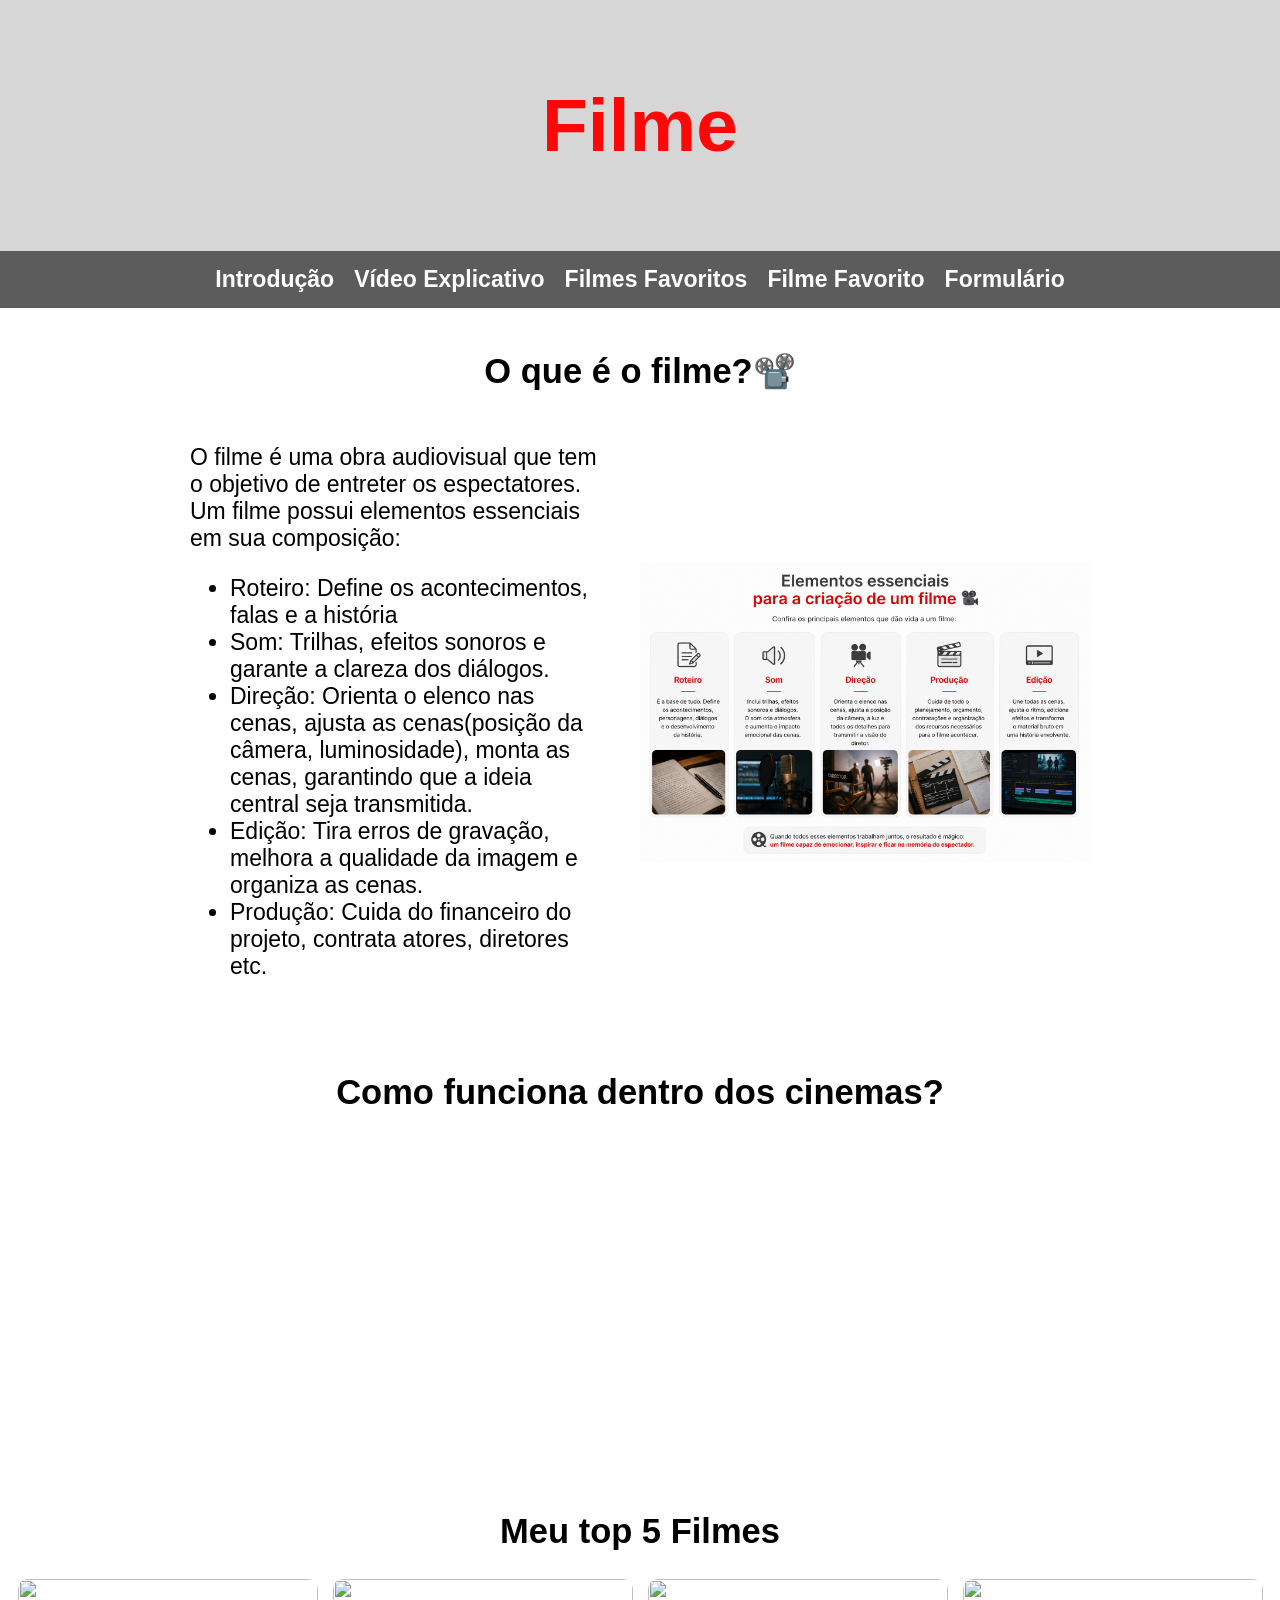
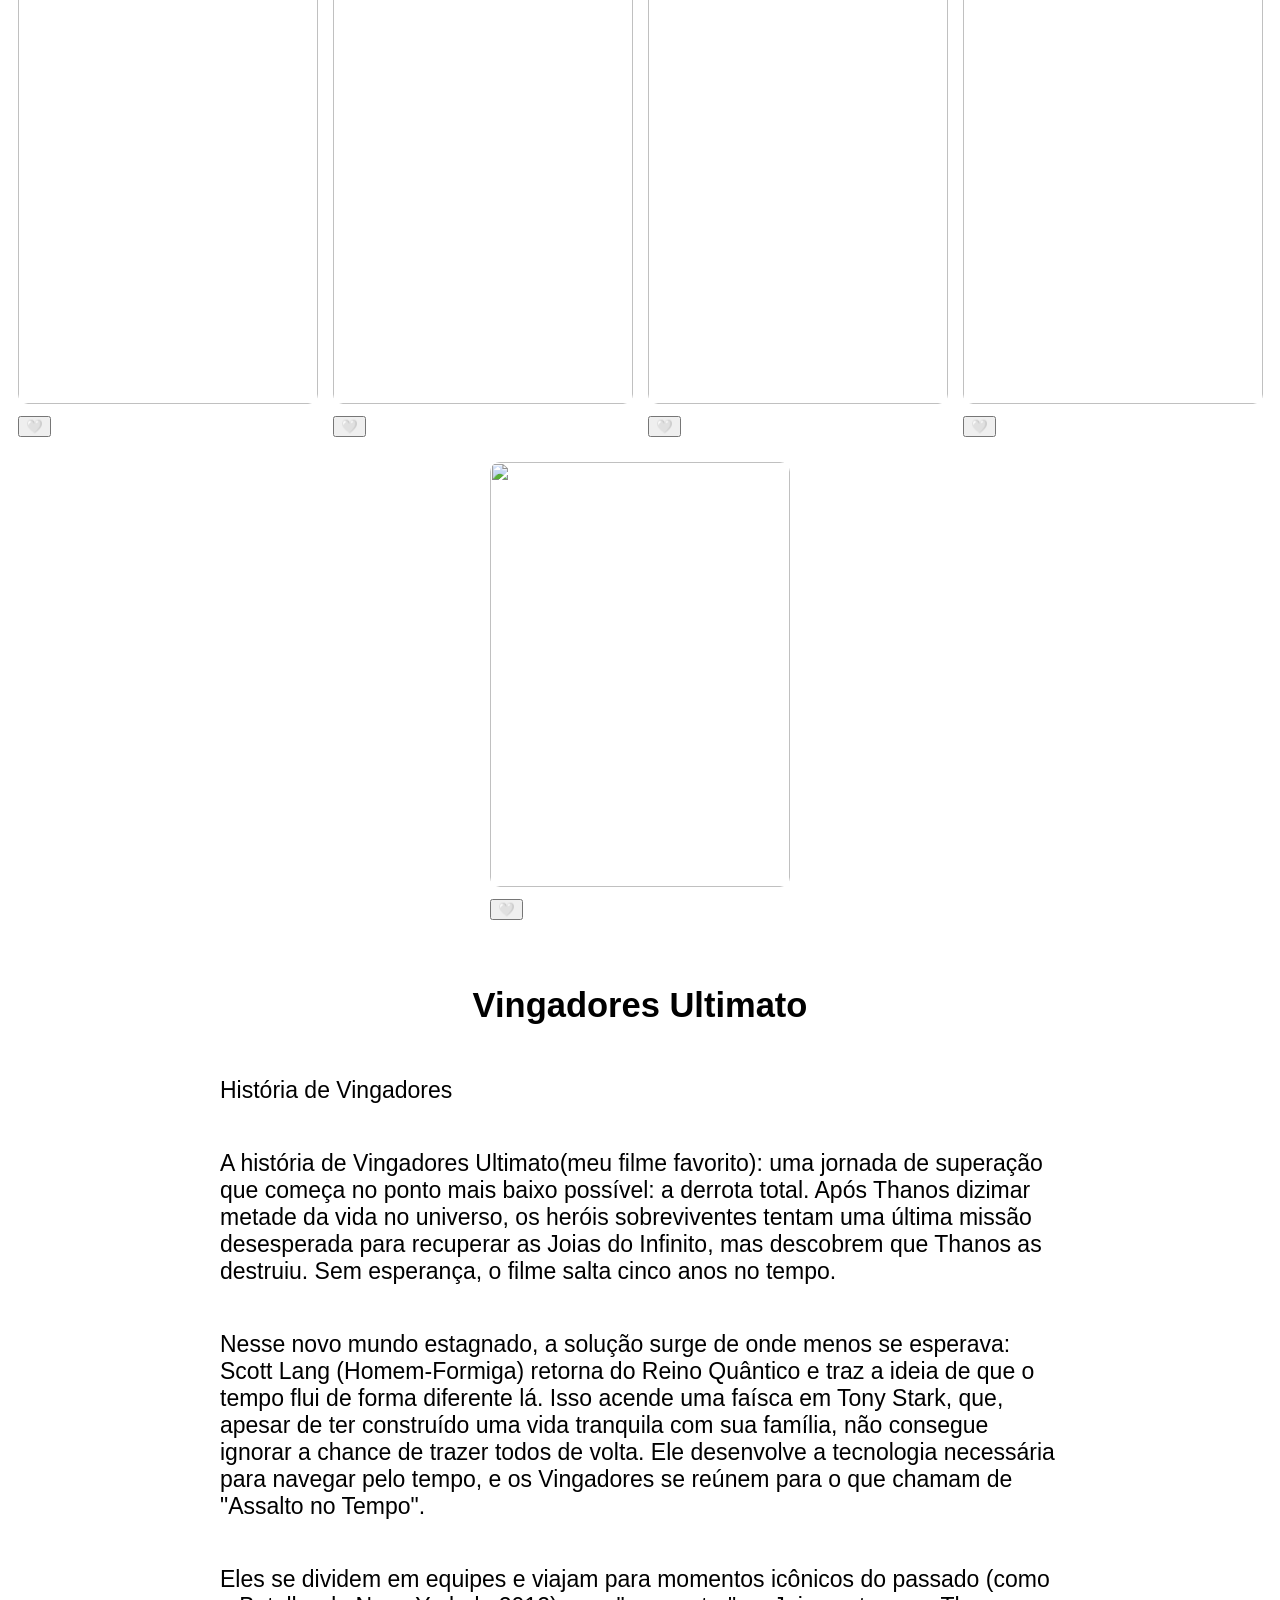
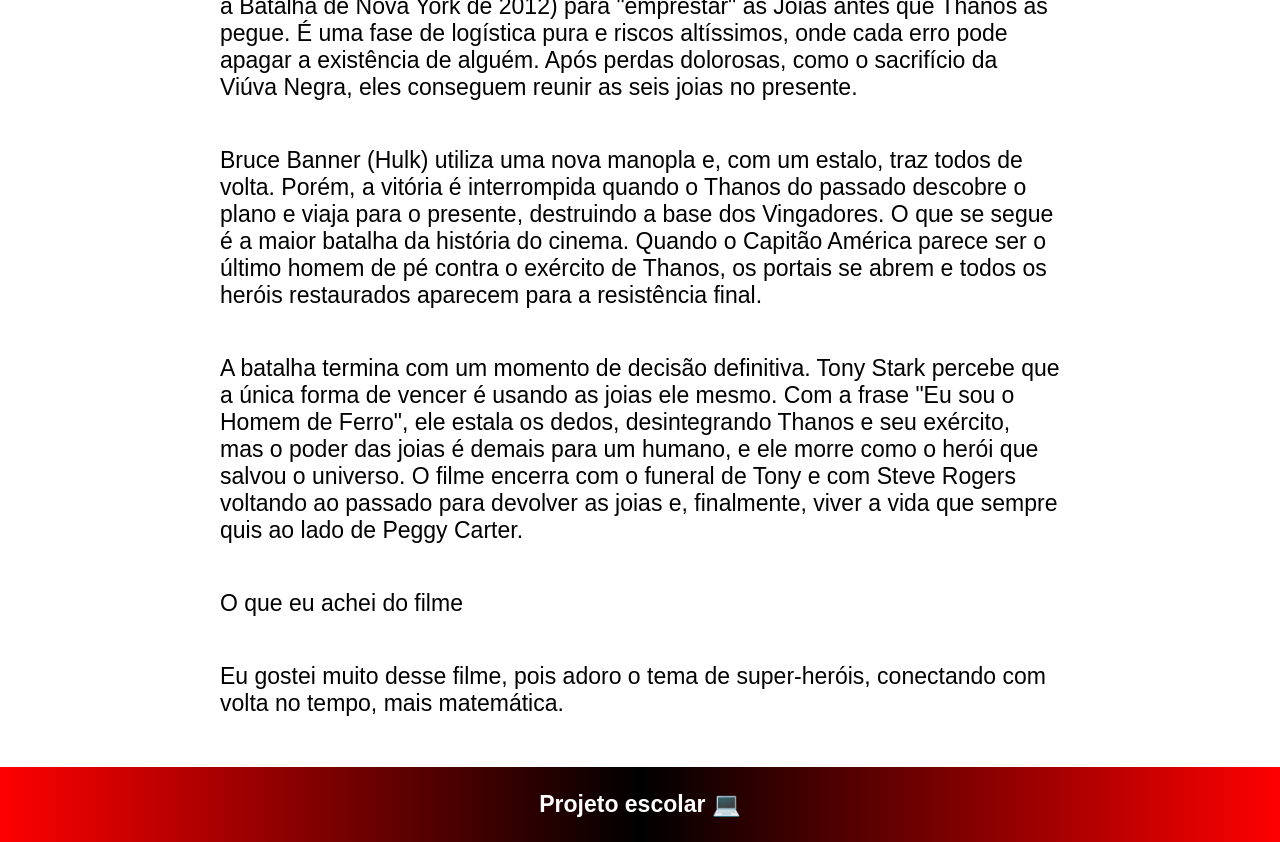
==== commit 19f5cd9f: "quase final" ====
--- a/public/index.html
+++ b/public/index.html
@@ -9,14 +9,15 @@
 <body>
 
 <header>
-    <p>Filme</p>
+    <h2>Filme</h2>
 </header>
 
 <nav>
     <a href="#inicio">Introdução</a>
-    <a href="#funciona">Vídeo Explicativo</a>
-    <a href="#filmes favoritos">Filmes Favoritos</a>
-    <a href="Formulário">Formulário</a>
+    <a href="#video">Vídeo Explicativo</a>
+    <a href="#filmes-favoritos">Filmes Favoritos</a>
+    <a href="#meufilmefav">Filme Favorito</a>
+    <a href="form.html">Formulário</a>
 </nav>
 
 <main class="h">
@@ -25,7 +26,7 @@
     <h2>O que é o filme?📽️</h2>
     <div class="row">
         <div class="column">
-            <div style="display: flex; gap: 20px; align-items: center;">
+            
             <p>O filme é uma obra audiovisual que tem o objetivo de entreter os espectatores. Um filme possui elementos essenciais em sua composição:
             </p>
             <ul>
@@ -37,64 +38,121 @@
             </ul>
             
         </div>
-        <div id="elem">
+
+        <aside id="elem">
             <img src="imagem/elementos2.png">
-            </div>
-        </div>
+        </aside>
     </div>
 </section>
 
 </main>
 
 <br>
-<section id="funciona">
+<section id="video">
+    <div id="text2"><h2>Como funciona dentro dos cinemas?</h2></div>
+    <div id="vd-exp">
     <iframe width="500" height="315"
-        src="https://www.youtube.com/embed/watch?v=e2SvSsizy1Y"
+        src="https://www.youtube.com/embed/e2SvSsizy1Y"
         title="Vídeo Explicativo"
         frameborder="0"
         allowfullscreen>
-    </iframe>
+    </iframe> 
+    </div>
 </section>
 <br>
 
-<section id="filmes favoritos">
+<section id="filmes-favoritos">
     <h2>Meu top 5 Filmes</h2>
 
     <div class="container">
 
         <div class="card">
             <img src="Imagem/f1.jpg">
+            <br>
+            <button class="like">🤍</button>            
         </div>
 
         <div class="card">
             <img src="Imagem/spider.png">
+            <br>
+            <button class="like">🤍</button>
         </div>
 
         <div class="card">
             <img src="Imagem/ult.jpg">
+            <br>
+            <button class="like">🤍</button>            
         </div>
 
         <div class="card">
             <img src="Imagem/iron3.jpg">
+            <br>
+            <button class="like">🤍</button>
         </div>
 
         <div class="card">
             <img src="Imagem/inf.jpg">
+            <br>
+            <button class="like">🤍</button>
         </div>
 
     </div>
+<br>
 
 </section>
+
+<section id="meufilmefav">
+    <h2 id="tit2">Vingadores Ultimato</h2>
+
+    <div class="ving">
+        <p>História de Vingadores</p></div>
+    
+
+    <div class="ving">
+        <p>A história de Vingadores Ultimato(meu filme favorito): uma jornada de superação que começa no ponto mais baixo possível: a derrota total. Após Thanos dizimar metade da vida no universo, os heróis sobreviventes tentam uma última missão desesperada para recuperar as Joias do Infinito, mas descobrem que Thanos as destruiu. Sem esperança, o filme salta cinco anos no tempo.</p></div>
+    
+
+    <div class="ving">
+        <p>Nesse novo mundo estagnado, a solução surge de onde menos se esperava: Scott Lang (Homem-Formiga) retorna do Reino Quântico e traz a ideia de que o tempo flui de forma diferente lá. Isso acende uma faísca em Tony Stark, que, apesar de ter construído uma vida tranquila com sua família, não consegue ignorar a chance de trazer todos de volta. Ele desenvolve a tecnologia necessária para navegar pelo tempo, e os Vingadores se reúnem para o que chamam de "Assalto no Tempo".</p>
+    </div>
+
+    
+
+    <div class="ving">
+        <p>Eles se dividem em equipes e viajam para momentos icônicos do passado (como a Batalha de Nova York de 2012) para "emprestar" as Joias antes que Thanos as pegue. É uma fase de logística pura e riscos altíssimos, onde cada erro pode apagar a existência de alguém. Após perdas dolorosas, como o sacrifício da Viúva Negra, eles conseguem reunir as seis joias no presente.</p>
+    </div>
+
+   
+
+    <div class="ving">
+        <p>Bruce Banner (Hulk) utiliza uma nova manopla e, com um estalo, traz todos de volta. Porém, a vitória é interrompida quando o Thanos do passado descobre o plano e viaja para o presente, destruindo a base dos Vingadores. O que se segue é a maior batalha da história do cinema. Quando o Capitão América parece ser o último homem de pé contra o exército de Thanos, os portais se abrem e todos os heróis restaurados aparecem para a resistência final.</p>
+    </div>
+
+    
+
+    <div class="ving">
+        <p>A batalha termina com um momento de decisão definitiva. Tony Stark percebe que a única forma de vencer é usando as joias ele mesmo. Com a frase "Eu sou o Homem de Ferro", ele estala os dedos, desintegrando Thanos e seu exército, mas o poder das joias é demais para um humano, e ele morre como o herói que salvou o universo. O filme encerra com o funeral de Tony e com Steve Rogers voltando ao passado para devolver as joias e, finalmente, viver a vida que sempre quis ao lado de Peggy Carter.</p>
+    </div>
+
+    <div class="ving">
+        <p>O que eu achei do filme</p></div>
+
+    <div class="ving">
+        <p>Eu gostei muito desse filme, pois adoro o tema de super-heróis, conectando com volta no tempo, mais matemática.</p></div>
+
+</section>
+
 <br>
 
-
-<section id="tabela">
-
-    </table>
-</section>
-
-</main>
-<br>
+<script>
+const hour=new Date().getHours();if(hour>=18||hour<6){document.body.classList.add('dark');}
+document.querySelectorAll('.like').forEach(btn=>btn.onclick=()=>{btn.classList.toggle('active');btn.innerText=btn.classList.contains('active')?'❤️':'🤍';});
+const modal=document.getElementById('modalContato');
+document.getElementById('abrirContato').onclick=()=>modal.style.display='flex';
+document.getElementById('fecharModal').onclick=()=>modal.style.display='none';
+window.onclick=(e)=>{if(e.target===modal){modal.style.display='none';}}
+document.getElementById('meuForm').addEventListener('submit',function(e){e.preventDefault();document.getElementById('msg').style.display='block';this.reset();});
+</script>
 
 <footer>
     <p>Projeto escolar 💻</p>
--- a/public/css/estilo.css
+++ b/public/css/estilo.css
@@ -6,20 +6,33 @@
     font-size: 23px;
 }
 
-.h {
-    
+header {
+    background: linear-gradient(90deg, #5252523c, #5252523c, #5252523c);
+    text-align: center;
+    font-size: 50px;
+    padding: 20px;
+    color: #ff0707; 
+    font-weight: 200px
 }
 
 #elem {
-    width: 800px;
-    height: 475px;
+    width: 50%;
+    display: flex;
+    justify-content: flex-end;
 }
 
-#elem img {
+.text1 {
+    display: flex; 
+    gap: 20px; 
+    align-items: center;
+}
+
+
+
+#inicio img {
     width: 100%;
-    max-width: 500px;
     height: auto;
-    flex; gap: 20px; align-items: center;
+    object-fit: cover;
 }
 
 .row {
@@ -29,21 +42,11 @@
     gap: 40px;
 }
 
-
 .column {
-    max-width: 500px;
     flex: 1;
+    max-width: 600px;
 }
 
-
-header {
-    background: linear-gradient(90deg, #5252523c, #5252523c, #5252523c);
-    text-align: center;
-    font-size: 50px;
-    padding: 20px;
-    color: #ff0707; 
-    font-weight: 200px
-}
 
 #c { 
     display: flex;
@@ -55,7 +58,7 @@
 }
 
 h2 {
-    margin-left: 610px;
+    text-align: center;
 }
 
 #d {
@@ -71,13 +74,20 @@
 }
 
 footer {
-    background: linear-gradient(90deg, #000000, #000000, #ffffff);
+    background: linear-gradient(90deg, #ff0000, #000000, #ff0000);
     text-align: center;
     padding: 1px;
     color: white;
     text-decoration: none;
     font-weight: bold;
 }
+
+#form {
+
+
+    gap: 10px;
+}
+
 
 nav {
     background: linear-gradient(90deg, #5d5c5c, #5d5c5c, #5d5c5c);
@@ -95,7 +105,6 @@
 
 nav a:hover {
     color: lightgray; 
-    
 }
 
 main {
@@ -104,16 +113,30 @@
 
 .container {
     display: flex;
-    flex-direction: column; 
-    gap: 20px;
-    width: 150%;
+    flex-wrap: wrap;
+    border-radius: 10px;
+    transition: transform 0.3 ease;
+    justify-content: center;
+    align-items:center;
+    gap: 15px;
 }
 
 .card {
-    background-color: #ffffff;
-    color: white;
     border-radius: 15px;
     padding-bottom: 10px;
+}
+
+#vd-exp {
+    align-items: center;
+    justify-content: center;
+    display: flex;
+    al
+}
+
+#text2 {
+    align-items: center;
+    justify-content: center;
+    display: flex;
 }
 
 h3 {
@@ -123,6 +146,8 @@
 .card img {
     width: 300px;
     height: 425px;
+    border-radius: 10px;
+    transition: transform 0.3s ease;
 }
 
 iframe {
@@ -131,33 +156,37 @@
     border-radius: 10px;
 }
 
-table {
-    width: 100%;
-    border-collapse: collapse;
-    margin-top: 10px;
+#tit2 {
+    display: flex;
+    justify-content: center;
+
 }
 
-th, td {
-    border: 1px solid #334869;
+.ving {
+    display: flex;
+
+    margin-left: 220px;
+    margin-right: 220px;
+}
+
+.titform {
+    background: linear-gradient(90deg, #5252523c, #5252523c, #5252523c);
+    text-align: center;
+    font-size: 25px;
     padding: 10px;
+    color: #ff0707; 
+    font-weight: 100px
+}
+
+#form {
+    justify-items: center;
     text-align: center;
 }
 
-th {
-    background-color: #334869;
-}
-
-@media (min-width: 768px) {
-    .container {
-        flex-direction: row;
-        justify-content: center;
-    }
-}
 
 @media (min-width: 1024px) {
     main {
         max-width: 900px;
         margin: auto;
-        margin-left: 225px;
     }
 }
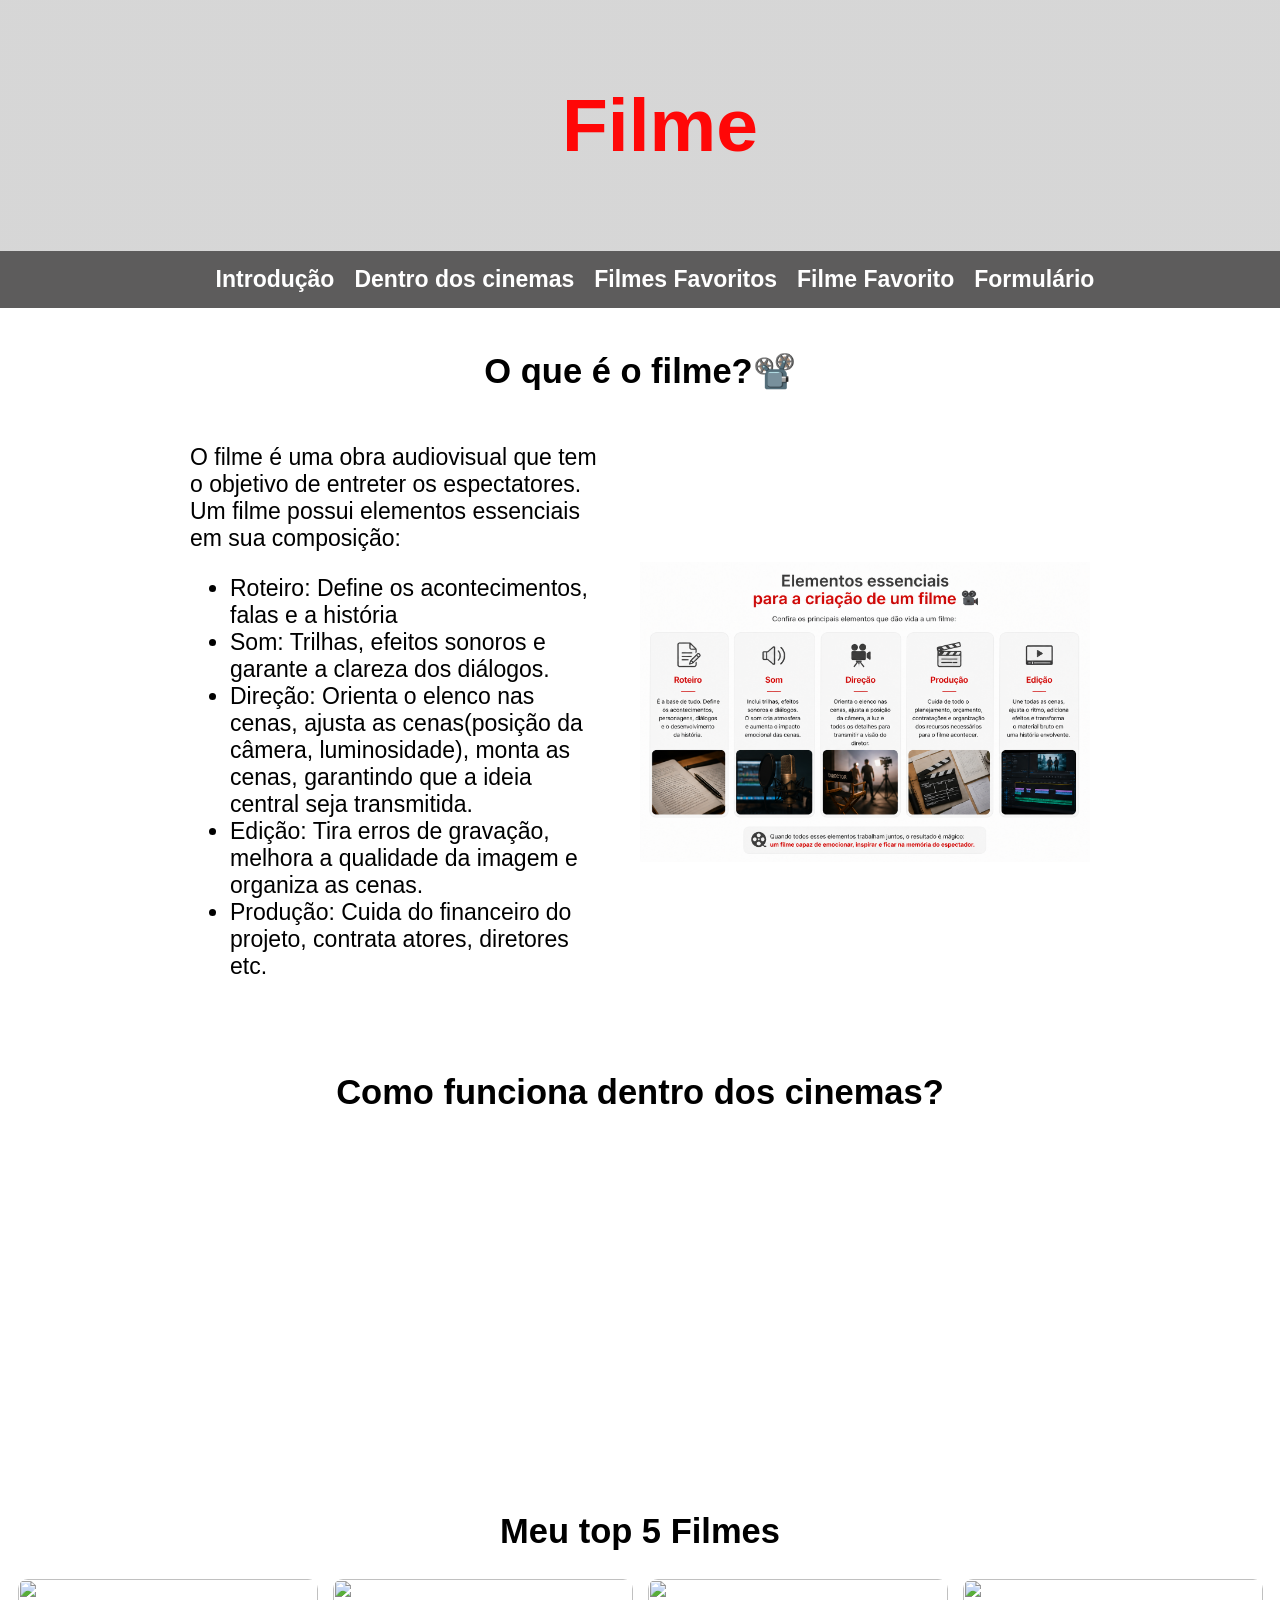
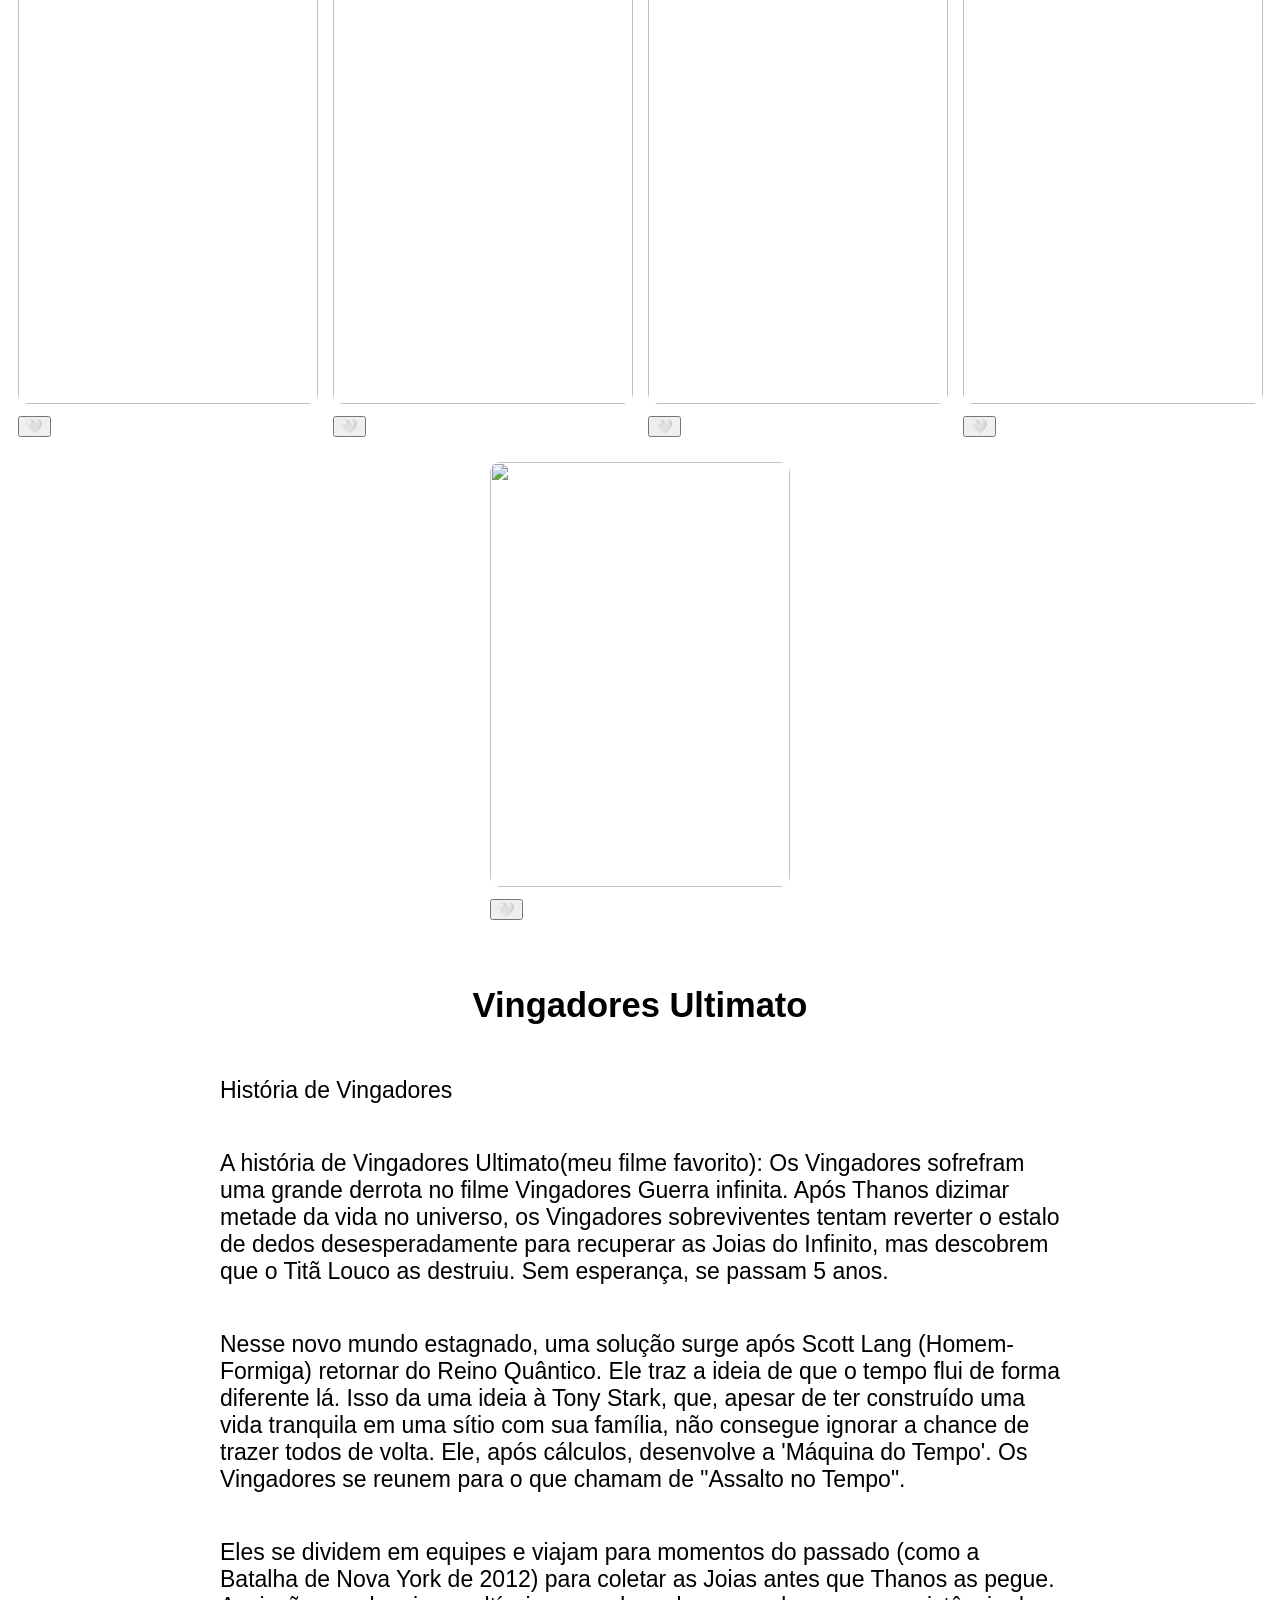
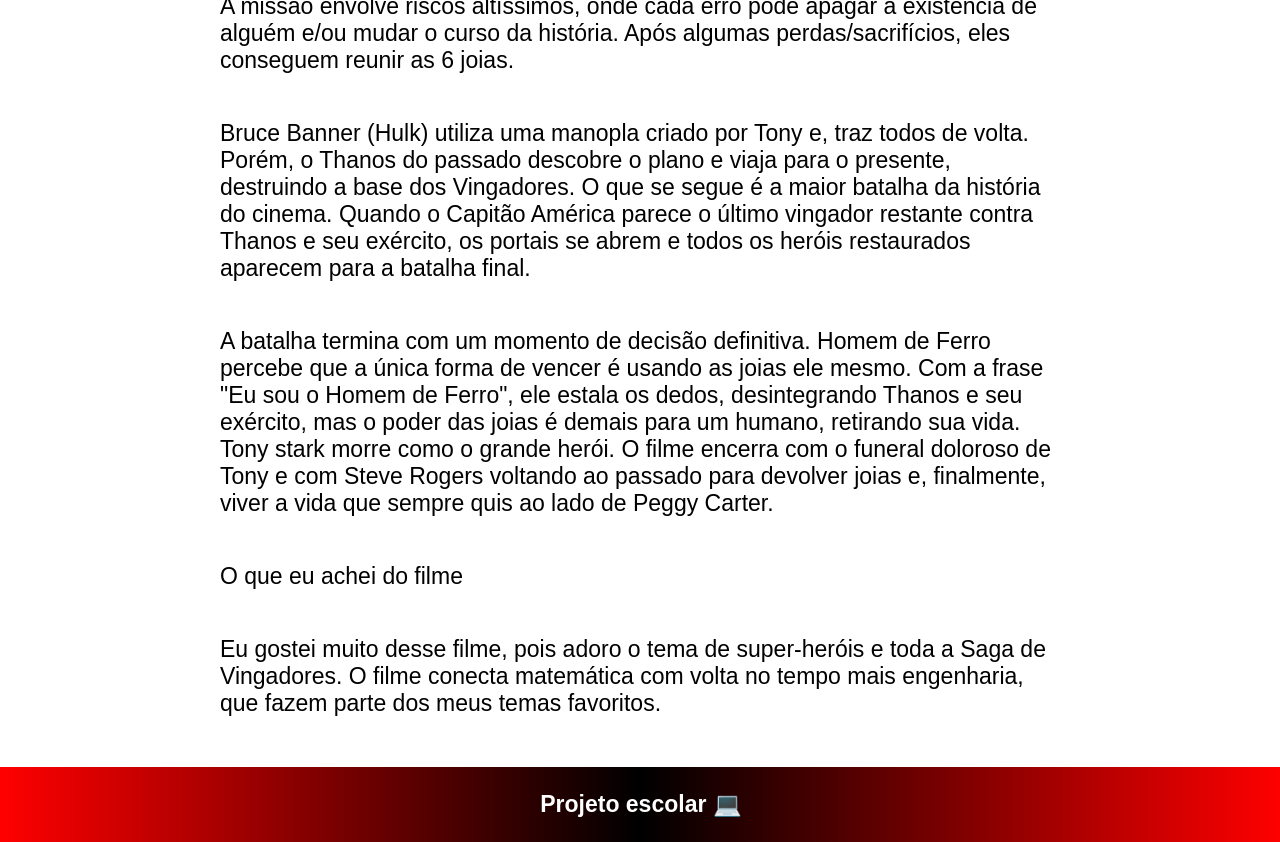
==== commit 590be54a: "FINAL" ====
--- a/public/index.html
+++ b/public/index.html
@@ -14,7 +14,7 @@
 
 <nav>
     <a href="#inicio">Introdução</a>
-    <a href="#video">Vídeo Explicativo</a>
+    <a href="#video">Dentro dos cinemas</a>
     <a href="#filmes-favoritos">Filmes Favoritos</a>
     <a href="#meufilmefav">Filme Favorito</a>
     <a href="form.html">Formulário</a>
@@ -109,36 +109,45 @@
     
 
     <div class="ving">
-        <p>A história de Vingadores Ultimato(meu filme favorito): uma jornada de superação que começa no ponto mais baixo possível: a derrota total. Após Thanos dizimar metade da vida no universo, os heróis sobreviventes tentam uma última missão desesperada para recuperar as Joias do Infinito, mas descobrem que Thanos as destruiu. Sem esperança, o filme salta cinco anos no tempo.</p></div>
+        <p>A história de Vingadores Ultimato(meu filme favorito): Os Vingadores sofrefram uma grande derrota no filme Vingadores Guerra infinita. 
+            Após Thanos dizimar metade da vida no universo, os Vingadores sobreviventes tentam reverter o estalo de dedos 
+             desesperadamente para recuperar as Joias do Infinito, mas descobrem que o Titã Louco as destruiu. Sem esperança, se passam 5 anos.
+            </p></div>
     
 
     <div class="ving">
-        <p>Nesse novo mundo estagnado, a solução surge de onde menos se esperava: Scott Lang (Homem-Formiga) retorna do Reino Quântico e traz a ideia de que o tempo flui de forma diferente lá. Isso acende uma faísca em Tony Stark, que, apesar de ter construído uma vida tranquila com sua família, não consegue ignorar a chance de trazer todos de volta. Ele desenvolve a tecnologia necessária para navegar pelo tempo, e os Vingadores se reúnem para o que chamam de "Assalto no Tempo".</p>
+        <p>Nesse novo mundo estagnado, uma solução surge após Scott Lang (Homem-Formiga) retornar do Reino Quântico.
+             Ele traz a ideia de que o tempo flui de forma diferente lá. Isso da uma ideia à Tony Stark, que, apesar de ter 
+             construído uma vida tranquila em uma sítio com sua família, não consegue ignorar a chance de trazer todos de volta. 
+             Ele, após cálculos,
+             desenvolve a 'Máquina do Tempo'. Os Vingadores se reunem para o que chamam de "Assalto no Tempo".</p>
     </div>
 
-    
+    <div class="ving">
+        <p>Eles se dividem em equipes e viajam para momentos do passado (como a Batalha de Nova York de 2012) para 
+            coletar as Joias antes que Thanos as pegue. A missão envolve riscos altíssimos, onde cada erro pode apagar a 
+            existência de alguém e/ou mudar o curso da história. Após algumas perdas/sacrifícios, eles conseguem reunir as 6 joias.</p>
+    </div>
 
     <div class="ving">
-        <p>Eles se dividem em equipes e viajam para momentos icônicos do passado (como a Batalha de Nova York de 2012) para "emprestar" as Joias antes que Thanos as pegue. É uma fase de logística pura e riscos altíssimos, onde cada erro pode apagar a existência de alguém. Após perdas dolorosas, como o sacrifício da Viúva Negra, eles conseguem reunir as seis joias no presente.</p>
-    </div>
-
-   
+        <p>Bruce Banner (Hulk) utiliza uma manopla criado por Tony e, traz todos de volta. Porém, o Thanos do passado  descobre o plano e viaja 
+            para o presente, destruindo a base dos Vingadores. O que se segue é a maior batalha da história do cinema. Quando o Capitão América parece 
+            o último vingador restante contra Thanos e seu exército, os portais se abrem e todos os heróis restaurados aparecem para a batalha final.</p>
+    </div>  
 
     <div class="ving">
-        <p>Bruce Banner (Hulk) utiliza uma nova manopla e, com um estalo, traz todos de volta. Porém, a vitória é interrompida quando o Thanos do passado descobre o plano e viaja para o presente, destruindo a base dos Vingadores. O que se segue é a maior batalha da história do cinema. Quando o Capitão América parece ser o último homem de pé contra o exército de Thanos, os portais se abrem e todos os heróis restaurados aparecem para a resistência final.</p>
-    </div>
-
-    
-
-    <div class="ving">
-        <p>A batalha termina com um momento de decisão definitiva. Tony Stark percebe que a única forma de vencer é usando as joias ele mesmo. Com a frase "Eu sou o Homem de Ferro", ele estala os dedos, desintegrando Thanos e seu exército, mas o poder das joias é demais para um humano, e ele morre como o herói que salvou o universo. O filme encerra com o funeral de Tony e com Steve Rogers voltando ao passado para devolver as joias e, finalmente, viver a vida que sempre quis ao lado de Peggy Carter.</p>
+        <p>A batalha termina com um momento de decisão definitiva. Homem de Ferro percebe que a única forma de vencer é usando as joias ele mesmo. Com a 
+            frase "Eu sou o Homem de Ferro", ele estala os dedos, desintegrando Thanos e seu exército, mas o poder das joias é demais para um humano, 
+            retirando sua vida. Tony stark morre como o grande herói. O filme encerra com o funeral doloroso de Tony e com Steve Rogers voltando ao 
+            passado para devolver joias e, finalmente, viver a vida que sempre quis ao lado de Peggy Carter.</p>
     </div>
 
     <div class="ving">
         <p>O que eu achei do filme</p></div>
 
     <div class="ving">
-        <p>Eu gostei muito desse filme, pois adoro o tema de super-heróis, conectando com volta no tempo, mais matemática.</p></div>
+        <p>Eu gostei muito desse filme, pois adoro o tema de super-heróis e toda a Saga de Vingadores. O filme conecta matemática com volta no tempo
+            mais engenharia, que fazem parte dos meus temas favoritos. </p></div>
 
 </section>
 
--- a/public/css/estilo.css
+++ b/public/css/estilo.css
@@ -4,6 +4,9 @@
     background-color: #ffffff;
     color: #000000;
     font-size: 23px;
+    justify-content: center;
+    justify-items: center;
+
 }
 
 header {
@@ -12,7 +15,27 @@
     font-size: 50px;
     padding: 20px;
     color: #ff0707; 
-    font-weight: 200px
+    font-weight: 200px;
+    width: 100%; 
+}
+
+nav {
+    background: linear-gradient(90deg, #5d5c5c, #5d5c5c, #5d5c5c);
+    display: flex;
+    justify-content: center;
+    gap: 20px;
+    padding: 15px;
+    width: 100%;
+}
+
+nav a {
+    color: white;
+    text-decoration: none;
+    font-weight: bold;
+}
+
+nav a:hover {
+    color: lightgray; 
 }
 
 #elem {
@@ -80,31 +103,7 @@
     color: white;
     text-decoration: none;
     font-weight: bold;
-}
-
-#form {
-
-
-    gap: 10px;
-}
-
-
-nav {
-    background: linear-gradient(90deg, #5d5c5c, #5d5c5c, #5d5c5c);
-    display: flex;
-    justify-content: center;
-    gap: 20px;
-    padding: 15px;
-}
-
-nav a {
-    color: white;
-    text-decoration: none;
-    font-weight: bold;
-}
-
-nav a:hover {
-    color: lightgray; 
+    width: 100%;
 }
 
 main {
@@ -130,17 +129,12 @@
     align-items: center;
     justify-content: center;
     display: flex;
-    al
 }
 
 #text2 {
     align-items: center;
     justify-content: center;
     display: flex;
-}
-
-h3 {
-    margin-left: 15px;
 }
 
 .card img {
@@ -164,25 +158,36 @@
 
 .ving {
     display: flex;
-
     margin-left: 220px;
     margin-right: 220px;
 }
 
+#bodyform {
+    background-color: darkred;
+}
+
 .titform {
-    background: linear-gradient(90deg, #5252523c, #5252523c, #5252523c);
+    background-color: #808080;
+    background: linear-gradient(90deg, #808080, #808080, #808080);
     text-align: center;
-    font-size: 25px;
     padding: 10px;
     color: #ff0707; 
-    font-weight: 100px
+    margin-bottom: 20px;
+    width: 100%;
 }
 
 #form {
+    background-color: rgb(255, 255, 255);
     justify-items: center;
     text-align: center;
+    border-style: solid;
+    border-radius: 10px;
+    border-color: rgb(108, 6, 6);
+    padding-top: 50px;
+    padding-bottom: 50px;
+    width: 100%;
+    gap: 10px;
 }
-
 
 @media (min-width: 1024px) {
     main {
